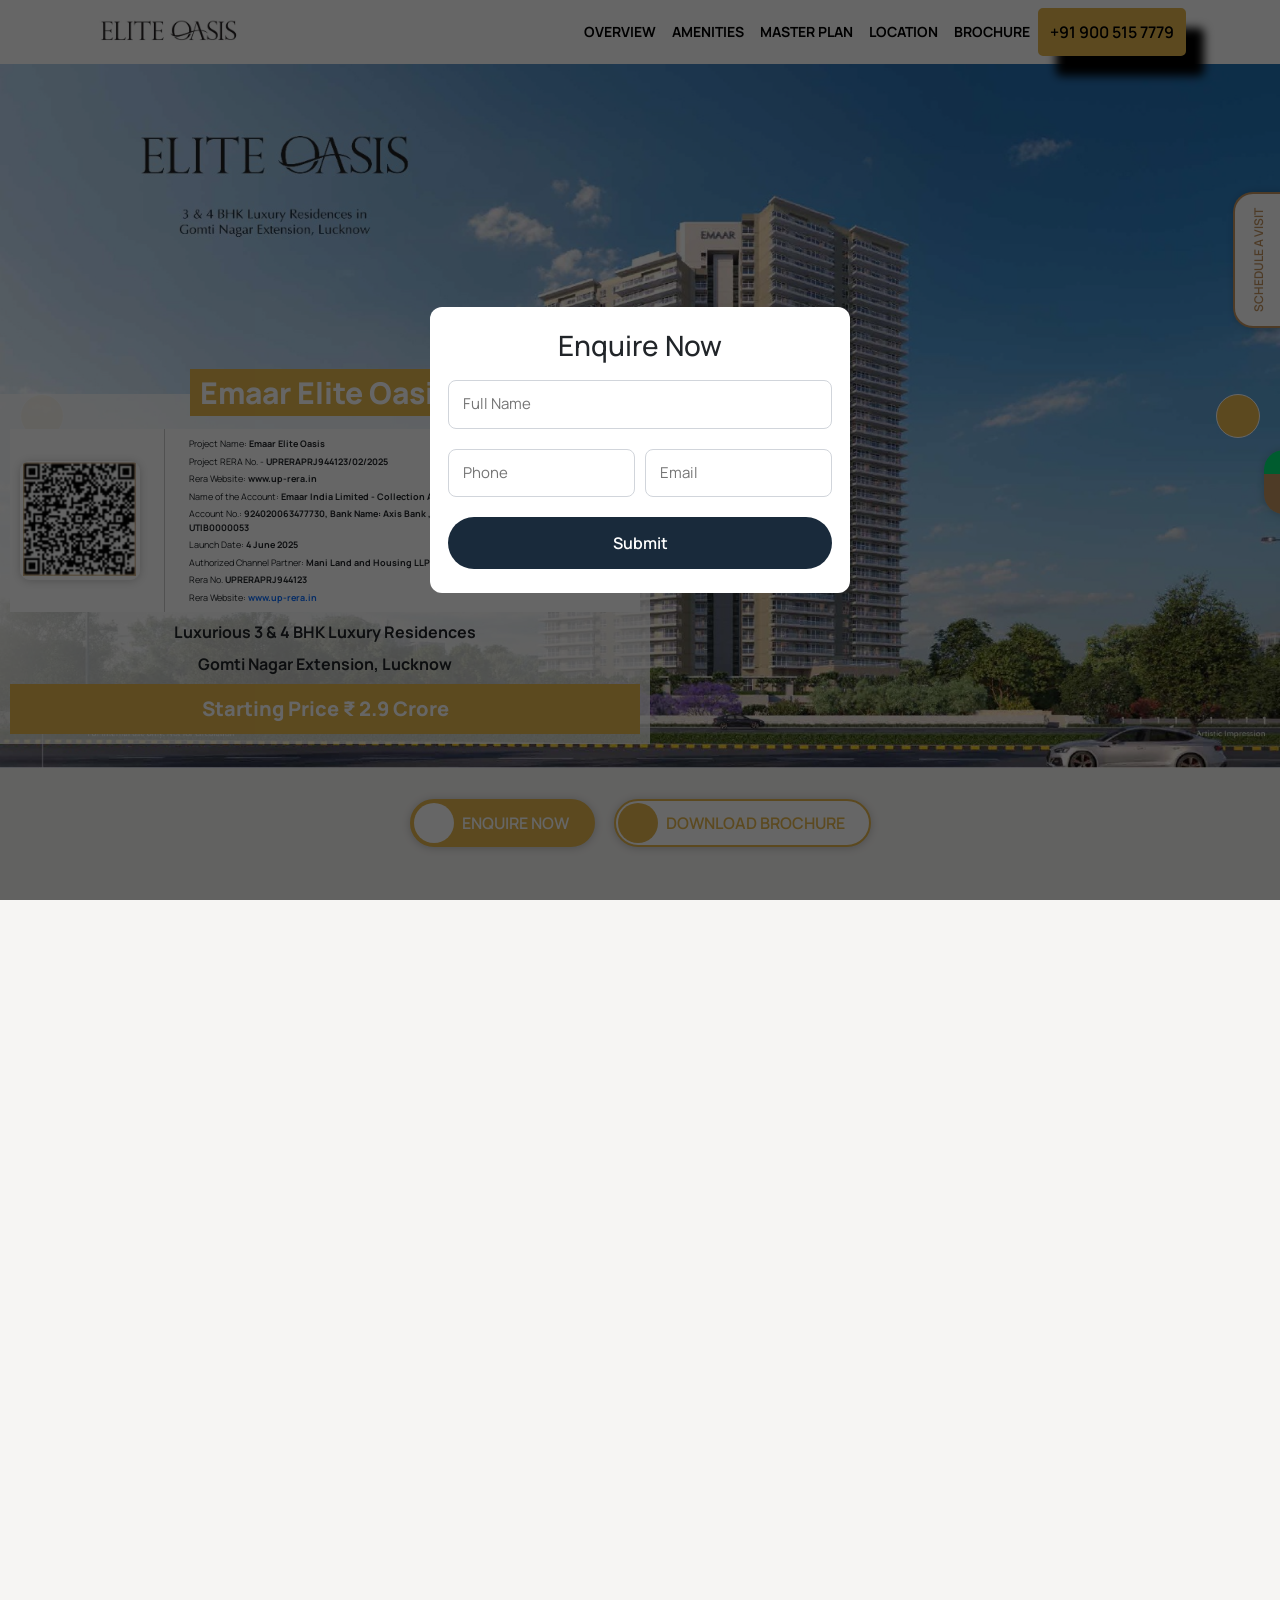
==== index.html @ 9f469c31 "tag 7" ====
<!DOCTYPE html>
<html lang="en">

<head>
    <meta charset="UTF-8">
    <meta name="viewport" content="width=device-width, initial-scale=1.0">
    <meta name="keywords"
        content="Luxury apartments in Lucknow, Sushant Golf City properties, Buy 3 BHK flats in Lucknow, New Launch Properties in Lucknow, Jash Elevate">
    <meta name="description"
        content="Emaar Elite Oasis offers luxury apartments in Lucknow's Sushant Golf City. Buy spacious 2.5 BHK and 3 BHK flats with premium amenities, green surroundings, and excellent connectivity to key city locations. Secure your dream home today.">
    <title>Emaar Elite Oasis By Emaar Elite Oasis </title>
    <link rel="preconnect" href="https://fonts.googleapis.com">
    <link rel="preconnect" href="https://fonts.gstatic.com" crossorigin>
    <link href="https://fonts.googleapis.com/css2?family=Manrope:wght@200..800&display=swap" rel="stylesheet">
    <link rel="stylesheet" href="assets/CSS/bootstrap.min.css">
    <link rel="stylesheet" href="https://cdn.jsdelivr.net/npm/swiper@11/swiper-bundle.min.css" />
    <link href="https://cdn.jsdelivr.net/npm/remixicon@4.3.0/fonts/remixicon.css" rel="stylesheet" />
    <script src='//forms.cdn.sell.do/t/64e8470c4443ae6d5f19f377.js'></script>
    <link rel="stylesheet" href="assets/CSS/style.css">
    <!-- Google tag (gtag.js) -->
    <script async src="https://www.googletagmanager.com/gtag/js?id=G-RKTCXSE7PN"></script>
    <script>
        window.dataLayer = window.dataLayer || [];
        function gtag() { dataLayer.push(arguments); }
        gtag('js', new Date());

        gtag('config', 'G-RKTCXSE7PN');
    </script>

    <script>
        // Attempt to force autoplay for muted videos
        document.addEventListener('DOMContentLoaded', function () {
            document.querySelectorAll('video.responsive-iframe').forEach(function (v) {
                try {
                    // Ensure video is muted to satisfy autoplay policies
                    v.muted = true;
                    v.setAttribute('autoplay', '');
                    // Attempt to play; browsers may still block autoplay in some cases
                    const p = v.play();
                    if (p && typeof p.then === 'function') {
                        p.catch(function (err) {
                            console.debug('Autoplay blocked for video:', err);
                        });
                    }
                } catch (err) {
                    console.debug('Video autoplay error', err);
                }
            });
        });
    </script>
    <!-- Meta Pixel Code -->
    <script>
        !function (f, b, e, v, n, t, s) {
            if (f.fbq) return; n = f.fbq = function () {
                n.callMethod ?
                    n.callMethod.apply(n, arguments) : n.queue.push(arguments)
            };
            if (!f._fbq) f._fbq = n; n.push = n; n.loaded = !0; n.version = '2.0';
            n.queue = []; t = b.createElement(e); t.async = !0;
            t.src = v; s = b.getElementsByTagName(e)[0];
            s.parentNode.insertBefore(t, s)
        }(window, document, 'script',
            'https://connect.facebook.net/en_US/fbevents.js');
        fbq('init', '545781784635686');
        fbq('track', 'PageView');
    </script>
    <!-- End Meta Pixel Code -->
</head>

<body id="myDiv">
    <noscript><img height="1" width="1" style="display:none"
            src="https://www.facebook.com/tr?id=545781784635686&ev=PageView&noscript=1" /></noscript>
    <!--  Start Header -->
    <header id="header">
        <div class="container">
            <nav class="navbar navbar-expand-lg">
                <div class="container-fluid">
                    <a href="/" class="logo">
                        <img src="assets/emaar-logo.png" alt="logo">
                    </a>
                    <button class="navbar-toggler mt-0" type="button" data-bs-toggle="collapse"
                        data-bs-target="#navbarTogglerDemo01" aria-controls="navbarTogglerDemo01" aria-expanded="false"
                        aria-label="Toggle navigation">
                        <i class="ri-menu-line"></i>
                    </button>
                    <div class="collapse navbar-collapse justify-content-between" id="navbarTogglerDemo01">
                        <a class="navbar-brand" href="/">
                            <img src="assets/emaar-logo.png" alt="logo">
                        </a>
                        <ul class="navbar-nav mb-2 mb-lg-0">
                            <li class="nav-item custom-nav-item ps-0 pe-0">
                                <a class="nav-link" href="#overview">Overview</a>
                            </li>
                            <li class="nav-item custom-nav-item ps-0 pe-0">
                                <a class="nav-link" href="#amenities">Amenities</a>
                            </li>
                            <li class="nav-item custom-nav-item ps-0 pe-0">
                                <a class="nav-link" href="#plan">Master Plan</a>
                            </li>
                            <li class="nav-item custom-nav-item ps-0 pe-0">
                                <a class="nav-link" href="#location">Location</a>

                            <li class="nav-item custom-nav-item ps-0 pe-0" onclick=downloadPDF()>
                                <i class="ri-download-2-fill slide-down"></i>
                                <a class="nav-link " href="javascript:void(0)">Brochure</a>
                            </li>
                            <script>
                                function downloadPDF() {
                                    const link = document.createElement('a');
                                    link.href = 'Emaar Elite Oasis Brochure.pdf';  // Replace with your PDF URL
                                    link.download = 'Emaar Elite Oasis Brochure.pdf';           // Optional: suggested filename
                                    document.body.appendChild(link);
                                    link.click();
                                    document.body.removeChild(link);
                                }
                            </script>
                            <li class="nav-item mx-auto">
                                <a href="tel:9005157779" class="download-brochure-link">+91 900 515 7779</a>
                            </li>
                        </ul>
                    </div>
                </div>
            </nav>
        </div>
    </header>
    <!-- End Header -->
    <!-- Start banner Slider -->
    <section id="banner-slider">
        <div class="position-relative">
            <div class="swiper banner-slider">
                <div class="swiper-wrapper">
                    <!-- <div class="swiper-slide">
                        <div class="slider-loader">
                            <img src="assets/Images/1.png" class="d-block w-100 center" alt="Banner">
                        </div>
                    </div> -->
                    <div class="swiper-slide">
                        <div class="slider-loader">
                            <img src="assets/Images/emaar/b1.jpeg" class="d-block w-100" alt="Banner">
                        </div>
                    </div>
                    <div class="swiper-slide">
                        <div class="slider-loader">
                            <img src="assets/Images/emaar/b2.jpeg" class="d-block w-100" alt="Banner">
                        </div>
                    </div>
                    <!-- <div class="swiper-slide">
                        <div class="slider-loader">
                            <img src="assets/Images/4.jpg" class="d-block w-100" alt="Banner">
                        </div>
                    </div> -->
                </div>
                <div class="swiper-button-next"><i class="ri-arrow-right-line"></i></div>
                <div class="swiper-button-prev"><i class="ri-arrow-left-line"></i></div>
                <div class="swiper-pagination"></div>
            </div>
            <div class="rera-project-popup">
                <div class="rera-project-title">Emaar Elite Oasis</div>
                <div class="project-approved-box d-flex justify-content-center align-items-center">
                    <div class="image-box img-box">
                        <img src="assets/Images/emaar/qr.png" alt="Bank-logo">
                    </div>
                    <div class="text-box ps-4 ms-4 border-left txt" style="font-size: xx-small;">
                        <p class="mb-1 mt-2">Project Name: <b>Emaar Elite Oasis</b></p>
                        <p class="mb-1">Project RERA No. - <b>UPRERAPRJ944123/02/2025</b></p>
                        <p class="mb-1">Rera Website: <b>www.up-rera.in</b></p>
                        <p class="mb-1">Name of the Account: <b>Emaar India Limited - Collection A/c for Elite Oasis</b>
                        </p>
                        <p class="mb-1">Account No.: <b> 924020063477730, Bank Name: Axis Bank , Branch Name:
                                Lucknow Branch | IFSC Code: UTIB0000053</b></p>

                        <p class="mb-1">Launch Date: <b>4 June 2025</b></p>

                        <p class="mb-1">Authorized Channel Partner: <b>Mani Land and Housing LLP</b></p>
                        <p class="mb-1">Rera No. <b>UPRERAPRJ944123</b></p>
                        <p class="mb-2">Rera Website: <b><a href="www.up-rera.in">www.up-rera.in</a></b></p>
                    </div>
                </div>
                <!-- <h4 class="text-center jashn">Emaar Elite Oasis</h4> -->
                <p class="text-center mt-2 mb-2 mobile-m-top" style="font-size:medium;"><b>Luxurious 3 & 4 BHK Luxury
                        Residences</b></p>
                <p class="text-center mt-2 mb-2"><b><i class="ri-map-pin-2-fill"></i> Gomti Nagar Extension, Lucknow</b>
                </p>
                <div class="text-center rera-button">Starting Price ₹ 2.9 Crore</div>
                <!-- <div class="rera-form-show">
                    <script src='//forms.cdn.sell.do/t/forms/64e8470c4443ae6d5f19f377/66ebcdbd58f1e7d0979cc4d4.js'
                        data-form-id='66ebcdbd58f1e7d0979cc4d4'></script>
                </div> -->
            </div>
        </div>
        <div class="mt-3 row justify-content-center align-items-center">
            <div class="col-12 text-center">
                <a href="tel:9005157779" class="inquiry-btn contact-option">
                    <span class="tel-icons">
                        <i class="ri-arrow-right-line"></i>
                    </span> Enquire Now
                </a>
                <button onclick="downloadPDF()" class="inquiry-btn download-option">
                    <span class="tel-icons">
                        <i class="ri-download-2-fill"></i>
                    </span> Download Brochure
                </button>
                <script>
                    function downloadPDF() {
                        const link = document.createElement('a');
                        link.href = 'Emaar Elite Oasis Brochure.pdf';  // Replace with your PDF URL
                        link.download = 'Emaar Elite Oasis Brochure.pdf';           // Optional: suggested filename
                        document.body.appendChild(link);
                        link.click();
                        document.body.removeChild(link);
                    }
                </script>


                <!-- <button  class="inquiry-btn download-option">
                    <span class="tel-icons">
                        <i class="ri-download-2-fill"></i>
                    </span> Download Brochure
                </button> -->
            </div>
        </div>
    </section>
    <!-- End Banner Slider -->
    <!-- Start Content-->
    <section>
        <div class="container">
            <h4 class="section-heading">Welcome to Emaar Elite Oasis</br>Luxury Living at Gomti Nagar Extension, Lucknow
            </h4>
            <div class="sub-heading">Welcome To Emaar Elite Oasis Lucknow in Gomti Nagar Spread across 15.58 acres, it
                features 3 & 4 BHK apartments that are both modern and spacious. On 3acres of land, the project gives
                you and your family a calm and green environment.
                Stylishly furnished interior and big balconies allows you a panoramic view of the Gomti River. Here, one
                can experience fresh air and natural beauty every day.
                It’s also a great location for families. It is near to Police Head Office, so you are safe and secure.
                Additionally, the well-known Ekana International Stadium is also in close proximity, tempting sports
                fans who would love to see matches and events.
                There is no evidence to confirm that Emaar Elite Oasis Lucknow. Amenities in the project include modern
                such as a swimming pool, gym, kids' play area, and landscaped gardens among others. It is near all
                schools, hospitals, shopping centers, restaurants, etc., allowing for a smooth and comfortable
                lifestyle.
                Emaar Elite Oasis Lucknow is a perfect property for anyone who is searching for a dream home in Lucknow.
                Enjoy the best of both worlds with nature and city in a luxury living.</div>
        </div>
    </section>
    <!-- End Content -->
    <!-- Start Project approved -->
    <section id="project-approved">
        <div class="container">
            <div class="project-approved-heading">
                <h4 class="section-heading text-center">
                    Project approved by all major banks
                </h4>
                <div class="sub-heading">We prioritize your convenience with our in-house Banking & Financial Assistance
                    team, ensuring you get personalised support in planning your loan amount, term, and choosing the
                    best financial institution for your needs.</div>
            </div>
            <div class="swiper project-approved">
                <div class="swiper-wrapper">
                    <div class="swiper-slide">
                        <div class="image-box">
                            <img src="assets/Images/Bank/sbi.svg" alt="Bank-logo">
                        </div>
                    </div>
                    <div class="swiper-slide">
                        <div class="image-box">
                            <img src="assets/Images/Bank/pnb.svg" alt="Bank-logo">
                        </div>
                    </div>
                    <div class="swiper-slide">
                        <div class="image-box">
                            <img src="assets/Images/Bank/icici.svg" alt="Bank-logo">
                        </div>
                    </div>
                    <div class="swiper-slide">
                        <div class="image-box">
                            <img src="assets/Images/Bank/canra-bank.png" alt="Bank-logo">
                        </div>
                    </div>
                    <div class="swiper-slide">
                        <div class="image-box">
                            <img src="assets/Images/Bank/idbi.svg" alt="Bank-logo">
                        </div>
                    </div>
                    <div class="swiper-slide">
                        <div class="image-box">
                            <img src="assets/Images/Bank/hdfc.jpg" alt="Bank-logo">
                        </div>
                    </div>
                    <div class="swiper-slide">
                        <div class="image-box">
                            <img src="assets/Images/Bank/indian-bank.svg" alt="Bank-logo">
                        </div>
                    </div>
                    <div class="swiper-slide">
                        <div class="image-box">
                            <img src="assets/Images/Bank/cbi.svg" alt="Bank-logo">
                        </div>
                    </div>
                    <div class="swiper-slide">
                        <div class="image-box">
                            <img src="assets/Images/Bank/bob.svg" alt="Bank-logo">
                        </div>
                    </div>
                    <div class="swiper-slide">
                        <div class="image-box">
                            <img src="assets/Images/Bank/bom.svg" alt="Bank-logo">
                        </div>
                    </div>
                    <div class="swiper-slide">
                        <div class="image-box">
                            <img src="assets/Images/Bank/uco.svg" alt="Bank-logo">
                        </div>
                    </div>
                </div>
                <div class="swiper-button-next"><i class="ri-arrow-right-line"></i></div>
                <div class="swiper-button-prev"><i class="ri-arrow-left-line"></i></div>
            </div>
        </div>
    </section>
    <!-- End Project approved  -->
    <!-- Start Get in Touch -->
    <section id="contact">
        <div class="container">
            <div class="conact-heading">
                <h4 class="section-heading">Get In Touch</h4>
                <div class="sub-heading">
                    Do you have any queries or would you like more information? Please feel free to connect with our
                    team of experts. Our dedicated site representative will promptly reach out to assist you.
                </div>
            </div>
            <div class="contact-body">
                <!-- ==== Emaar Elite Oasis ENQUIRY FORM ==== -->
                <form id="telecrmForm" style="
      max-width:90%; margin:10px auto; padding:20px;
      background:#fff; border-radius:12px; 
      font-family:'Segoe UI',Arial,sans-serif; text-align:center;
    ">
                    <!-- <h2 style="margin:0 0 20px; font-weight:600; color:#1a1a1a;">Emaar Elite Oasis</h2> -->

                    <!-- Full Name -->
                    <input type="text" id="fullName" name="fullName" placeholder="Full Name" required style="width:100%; padding:12px 14px; margin:10px 0;
                border:1px solid #d1d5db; border-radius:8px; font-size:15px;">

                    <div style="display:flex; gap:10px; margin:10px 0;">
                        <!-- Phone (with flag) -->
                        <div style="flex:1; position:relative;">

                            <input type="tel" id="phone" name="phone" placeholder="Phone" required style="width:100%; padding:12px 14px;
                    border:1px solid #d1d5db; border-radius:8px; font-size:15px;">
                        </div>

                        <!-- Email -->
                        <div style="flex:1; position:relative;">
                            <input type="email" id="email" name="email" placeholder="Email" required style="width: 100%; padding:12px 14px;
                  border:1px solid #d1d5db; border-radius:8px; font-size:15px;">
                        </div>
                    </div>

                    <!-- Unit Specification -->
                    <div style="margin:15px 0; text-align:left; font-size:14px; color:#4b5563;">
                        <strong>Unit Specification</strong><br>
                        <!-- <label style="margin-right:20px; cursor:pointer;">
                            <input type="radio" name="bhk" value="2.5 BHK" style="margin-right:6px;"> 2.5 BHK
                        </label> -->
                        <label style="margin-right:20px; cursor:pointer;">
                            <input type="radio" name="bhk" value="3 BHK" checked style="margin-right:6px;"> 3 BHK
                        </label>
                        <label style="cursor:pointer;">
                            <input type="radio" name="bhk" value="3.5 BHK" style="margin-right:6px;"> 4 BHK
                        </label>
                    </div>

                    <!-- Submit Button -->
                    <button type="submit" id="submitBtn" style="
            width:100%; padding:14px; margin-top:10px;
            background:#e6b84e; color:white; border:none; border-radius:50px;
            font-weight:600; font-size:16px; cursor:pointer;
          ">Submit</button>
                </form>

                <script>
                    // ==== CONFIG: ONLY CHANGE THESE TWO LINES ====
                    const ENTERPRISE_ID = '67a7003330262522224668d2';
                    const API_TOKEN = '03ca4169-eee1-4d26-8f33-aa496f0078001763095481413:510dcbfb-bead-4c2f-a7f2-c85f461be485';
                    // // ==============================================

                    const ENDPOINT = `https://next.telecrm.in/autoupdate/v2/enterprise/${ENTERPRISE_ID}/lead`;

                    document.getElementById('telecrmForm').addEventListener('submit', async (e) => {
                        e.preventDefault(); // Stop normal form submit

                        // Collect values
                        const name = document.getElementById('fullName').value.trim();
                        const email = document.getElementById('email').value.trim();
                        const phoneInput = document.getElementById('phone').value.trim();
                        const bhk = Array.from(document.querySelectorAll('input[name="bhk"]:checked'))
                            .map(cb => cb.value).join(', ') || 'Not selected';

                        // Build clean phone with +91
                        const phone = '+91' + phoneInput.replace(/\D/g, '');

                        // Build TeleCRM payload
                        const payload = {
                            fields: {
                                name: name,
                                phone: phone,
                                email: email,
                                rating: 0,
                                status: 'Fresh',
                                property1: bhk,
                                lead_source_1: 'Emaar Elite Oasis',
                            },
                            actions: []
                        };

                        console.log('Sending to TeleCRM:', payload);

                        try {
                            const res = await fetch(ENDPOINT, {
                                method: 'POST',
                                headers: {
                                    'Content-Type': 'application/json',
                                    'Authorization': `Bearer ${API_TOKEN}`
                                },
                                body: JSON.stringify(payload)
                            });

                            const responseText = await res.text();
                            console.log('Response:', res.status, responseText);

                            if (res.ok) {
                                // 1. Download PDF
                                const link = document.createElement('a');
                                link.href = "Emaar Elite Oasis Brochure.pdf";
                                link.download = 'Emaar_Elite_Oasis_Brochure.pdf'; // Optional: custom filename
                                document.body.appendChild(link);
                                link.click();
                                document.body.removeChild(link);

                                // 2. Close popup using your existing function
                                setTimeout(() => {
                                    if (typeof closePop === 'function') {
                                        closePop();
                                    }
                                }, 300); // Small delay to ensure download starts
                                // Redirect to thank you page
                                window.location.href = 'thank-you.html';
                                e.target.reset(); // Clears all inputs (works because it's a <form>)
                            } else {
                                console.error('Error Response:', res.status, responseText);
                                // alert(`Error ${res.status}: ${responseText || 'Failed to send.'}`);
                            }
                        } catch (err) {
                            console.error('Network/API Error:', err);
                            alert('Connection failed. Check internet or console (F12).');
                        }
                    });
                </script>


                <!-- <script src='//forms.cdn.sell.do/t/forms/64e8470c4443ae6d5f19f377/66ebcdbd58f1e7d0979cc4d4.js'
                    data-form-id='66ebcdbd58f1e7d0979cc4d4'></script> -->
            </div>
        </div>
    </section>
    <!-- Ebd Get in Touch -->
    <!-- Start Content -->
<section style="padding: 60px 0; background: #f8f9fa;">
    <div class="container">
        <h4 class="section-heading text-center text-uppercase fw-bold mb-5" >
            Why Choose Emaar Elite Oasis?
        </h4>

        <!-- Flex row container -->
        <div style="display: flex; flex-wrap: wrap; align-items: center; gap: 0; margin: 0 -15px;">
            
            <!-- Video Column (Left) -->
      <div style="flex: 1 1 50%; padding: 0 15px; min-width: 300px; box-sizing: border-box;">
    <div style="position: relative; width: 100%; height: 0; padding-bottom: 56.25%; background: #d1d5db; overflow: hidden;">
        <video 
            autoplay 

            playsinline 
            loop 
            style="
                position: absolute;
                top: 50%;
                left: 50%;
                width: auto;
                height: 100%;
                object-fit: cover;
                object-position: center;
                transform: translate(-50%, -50%);
            ">
            <source src="assets/Images/emaar/IMG_1204.MOV" type="video/mp4">
            Your browser does not support the video tag.
        </video>
    </div>
</div>

            <!-- Text Column (Right) -->
            <div style="flex: 1 1 50%; padding: 0 15px; min-width: 300px; box-sizing: border-box; display: flex; align-items: center;">
                <div class="sub-heading">
                    Choose Emaar Elite Oasis for a luxurious, tranquil, and connected lifestyle in a prime
                    Lucknow location, thanks to its modern amenities, high-quality construction, and strategic
                    positioning. The project offers spacious 3 and 4 BHK residences with resort-like amenities
                    and a strong focus on comfort and an enriched living experience.
                </div>
            </div>

        </div>
    </div>
</section>

    <!-- End Content -->
    <!-- Start Overview -->
    <section id="overview">
        <div class="container">
            <div class="overview--top-heading">
                <h4 class="section-heading">Overview</h4>
                <div class="sub-heading">Introducing Emaar Elite Oasis: where serene beauty meets modern amenities &
                    tranquility. Get your gateway to a GRAND “way of life” with high-rise living in one of the most
                    luxurious residential projects in Lucknow brought to you by Emaar Elite Oasis, a trusted name in the
                    real
                    estate industry.</div>
            </div>
            <div class="overview-body">
                <div class="overview-video video-wrapper">
                    <video class="responsive-iframe" playsinline id="video1" muted loop
                        poster="assets/Images/emaar/emaar.jpeg">
                        <source src="assets/Images/emaar/video.MP4" type="video/mp4">
                    </video>
                    <button class="play_pause_button" data-video="video1"><i class="ri-play-circle-fill"></i></button>
                    <button class="audio-mute" data-video="video1"><i class="ri-volume-mute-fill"></i></button>
                </div>
            </div>
            <!-- <section>
                <div class="overview-grid">
                    <div class="overview-heading">2+S; 3+3T+S; 3+4T+Store/Servant; 3B(Large)+4T+Puja/Store in Lucknow
                        for Sale</div>
                    <div class="d-flex align-items-start justify-content-between overview-flex">
                        <div class="overview-sleder">
                            <div class="swiper overview-slider">
                                <div class="swiper-wrapper">
                                    <div class="swiper-slide"><img width="100%"
                                            src="assets/Images/interior/Master Bedroom_1.jpg" alt="Master Bedroom">
                                    </div>
                                    <div class="swiper-slide"><img width="100%" src="assets/Images/interior/Creche.jpg"
                                            alt="Creche"></div>
                                    <div class="swiper-slide"><img width="100%"
                                            src="assets/Images/interior/ENTERTAINMENT AREA.jpg"
                                            alt="ENTERTAINMENT AREA"></div>
                                    <div class="swiper-slide"><img width="100%" src="assets/Images/interior/Gym.jpg"
                                            alt="Gym"></div>
                                </div>
                                <div class="swiper-pagination"></div>
                            </div>
                        </div>
                        <div class="overview-content">
<p>
    The lavish apartments are a testament to spectacular craftsmanship, fulfilling your dream of splendid living. If you're searching for elegant 2+S; 3+3T+S; 3+4T+Store/Servant; 3B(Large)+4T+Puja/Store in Lucknow for sale, you've landed at the right place. Choose from elegant 2+S; 3+3T+S; 3+4T+Store/Servant; 3B(Large)+4T+Puja/Store configurations.
    <span>Immerse yourself in the apex of contemporary living with our distinctive residences in Lucknow.</span>
</p>
                           
                        </div>
                    </div>
                </div>
                <div class="overview-grid mt-5">
                    <div class="overview-heading">Experience Grand Living</div>
                    <div class="d-flex align-items-start justify-content-between overview-flex">
                        <div class="overview-content">
                            <p>
                                Nestled within a sprawling 10-acre landscape, Emaar Elite Oasis will feature 12 towers
                                carefully orchestrated in a harmonious blend of 5 blocks. The development will
                                unfold in a phased manner, with 1st Phase unveiling a single block and 3 towers.
                                <span>
                                    Architectural excellence meticulously crafted by renowned architects and
                                    engineers, featuring spacious balconies and an in-built store in each flat.
                                </span>
                            </p>
                    
                        </div>
                        <div class="overview-sleder">
                            <div class="swiper overview-slider">
                                <div class="swiper-wrapper">
                                    <div class="swiper-slide"><img width="100%"
                                            src="assets/Images/interior/Living & Dining.jpg" alt="Living & Dining">
                                    </div>
                                    <div class="swiper-slide"><img width="100%"
                                            src="assets/Images/interior/Master Bedroom_1.jpg" alt="Master Bedroom">
                                    </div>
                                    <div class="swiper-slide"><img width="100%" src="assets/Images/interior/Kitchen.jpg"
                                            alt="Kitchen">
                                    </div>
                                    <div class="swiper-slide"><img width="100%" src="assets/Images/interior/Gym.jpg"
                                            alt=" Gym">
                                    </div>
                                </div>
                                <div class="swiper-pagination"></div>
                            </div>
                        </div>
                    </div>
                </div>
            </section> -->
        </div>
        </div>
    </section>
    <!-- End Overview -->
    <!-- Start Amenities -->
    <section id="amenities">
        <div class="container">
            <div class="amenities-heading">
                <h4 class="section-heading">Amenity Bonanza</h4>
                <div class="sub-headint text-center">With over 56+ opulent conveniences, every day is a celebration of
                    luxury living as we elevate your daily delights with unmatched amenities at Emaar Elite Oasis.</div>
                <div class="sub-headint text-center">
                    Indulge in a serene yet active lifestyle with all modern comforts just steps away from your home.
                </div>
            </div>
            <div class="amenities-body">
                <div class="swiper amenities-slider">
                    <div class="swiper-wrapper">

                        <div class="swiper-slide">
                            <div class="amenities-overlap">
                                <div>
                                    <img width="100%" src="assets/Images/emaar/balcony.jpeg" alt="Basket Ball">
                                </div>
                                <div class="amenities-overlap-text">Balcony</div>
                            </div>
                        </div>
                        <div class="swiper-slide">
                            <div class="amenities-overlap">
                                <div>
                                    <img width="100%" src="assets/Images/emaar/bed.jpeg" alt="Kids Play">
                                </div>
                                <div class="amenities-overlap-text">Master Bedroom</div>
                            </div>
                        </div>
                        <div class="swiper-slide">
                            <div class="amenities-overlap">
                                <div>
                                    <img width="100%" src="assets/Images/emaar/bed2.jpeg" alt="Forest Trail">
                                </div>
                                <div class="amenities-overlap-text">Bedroom</div>
                            </div>
                        </div>
                        <div class="swiper-slide">
                            <div class="amenities-overlap">
                                <div>
                                    <img width="100%" src="assets/Images/emaar/kitchen.jpeg" alt="Pool">
                                </div>
                                <div class="amenities-overlap-text">Kitchen</div>
                            </div>
                        </div>
                        <div class="swiper-slide">
                            <div class="amenities-overlap">
                                <div>
                                    <img width="100%" src="assets/Images/emaar/living.jpeg" alt="Cafe">
                                </div>
                                <div class="amenities-overlap-text">Living Room</div>
                            </div>
                        </div>

                    </div>
                    <div class="swiper-button-next"><i class="ri-arrow-right-line"></i></div>
                    <div class="swiper-button-prev"><i class="ri-arrow-left-line"></i></div>
                </div>
            </div>
        </div>
    </section>
    <!-- End Amenities -->
    <!-- Start Floor Plan -->
    <section id="plan">
        <div class="container">
            <div class="plan-heading">
                <h4 class="section-heading">Floor Plan</h4>
            </div>
            <div class="plan-body">
                <section id="wrapper">
                    <div class="content">
                        <!-- Tab links -->
                        <div class="tabs" style="justify-content: center;">
                            <button class="planTablinks tablinks active" data-country="master-plan">
                                <p data-title="Master Plan">Master Plan</p>
                            </button>
                            <!-- <button class="planTablinks tablinks" data-country="Cluster-Plan">
                                <p data-title="Cluster Plan">Cluster Plan</p>
                            </button> -->
                            <button class="planTablinks tablinks" data-country="Unit-Plan">
                                <p data-title="Unit Plan">Unit Plan</p>
                            </button>
                            <!-- <button class="planTablinks tablinks" data-country="Club-Plan">
                                <p data-title="Club Plan">Club Plan</p>
                            </button> -->
                        </div>

                        <!-- Tab content -->
                        <div class="wrapper_tabcontent">
                            <div id="master-plan" class="planTabcontent tabcontent active">
                                <div class="swiper floor-plan">
                                    <div class="swiper-wrapper">
                                        <div class="swiper-slide">
                                            <img src="assets/Images/emaar/mplan.jpeg" alt="Masterplan">
                                        </div>


                                    </div>
                                </div>
                            </div>

                            <div id="Cluster-Plan" class="planTabcontent tabcontent">
                                <div class="swiper floor-plan">
                                    <div class="swiper-wrapper">
                                        <div class="swiper-slide">
                                            <img src="assets/Images/floor-plan/cluster-plan.png" alt="Cluster Plan">
                                        </div>
                                        <div class="swiper-slide">
                                            <img src="assets/Images/floor-plan/unit-plan/5.png" alt="Cluster Plan">
                                        </div>
                                        <div class="swiper-slide">
                                            <img src="assets/Images/floor-plan/unit-plan/10.png" alt="Cluster Plan">
                                        </div>
                                        <!-- <div class="swiper-slide">
                                            <img src="assets/Images/floor-plan/unit-plan/1.png" alt="Cluster Plan">
                                        </div> -->
                                        <!-- <div class="swiper-slide">
                                            <img src="assets/Images/floor-plan/unit-plan/2.png" alt="Cluster Plan">
                                        </div> -->
                                    </div>
                                </div>
                                <!-- <img src="assets/Images/floor-plan/cluster-plan.png" width="100%" alt="Cluster Plan"> -->
                            </div>

                            <div id="Unit-Plan" class="planTabcontent tabcontent">
                                <div class="swiper floor-plan">
                                    <div class="swiper-wrapper">
                                        <div class="swiper-slide">
                                            <img src="assets/Images/emaar/u1.jpeg" alt="Unit plan">
                                        </div>
                                        <div class="swiper-slide">
                                            <img src="assets/Images/emaar/u2.jpeg" alt="Unit plan">
                                        </div>
                                        <div class="swiper-slide">
                                            <img src="assets/Images/emaar/u3.jpeg" alt="Unit plan">
                                        </div>
                                        <div class="swiper-slide">
                                            <img src="assets/Images/emaar/u4.jpeg" alt="Unit plan">
                                        </div>


                                        <!-- <div class="swiper-slide">
                                            <img src="assets/Images/floor-plan/unit-plan/7.png" alt="Unit plan">
                                        </div> -->
                                        <div class="swiper-slide">
                                            <img src="assets/Images/emaar/u5.jpeg" alt="Unit plan">
                                        </div>
                                        <!-- <div class="swiper-slide">
                                            <img src="assets/Images/floor-plan/unit-plan/9.png" alt="Unit plan">
                                        </div> -->
                                    </div>
                                </div>
                            </div>

                            <div id="Club-Plan" class="planTabcontent tabcontent">
                                <div class="swiper floor-plan">
                                    <div class="swiper-wrapper">
                                        <div class="swiper-slide">
                                            <img src="assets/clubplan_one.jpg" alt="Club plan">
                                        </div>
                                        <div class="swiper-slide">
                                            <img src="assets/clubplan_two.jpg" alt="Club plan">
                                        </div>
                                    </div>
                                </div>
                            </div>
                        </div>
                    </div>
                </section>
            </div>
        </div>
    </section>
    <!-- End Floor Plan -->
    <!-- Start Price -->
    <section id="price">
        <div class="container">
            <div class="price-heading">
                <h4 class="section-heading">Price List</h4>
            </div>
            <div class="price-body">
                <div class="row">
                    <div class="col-12 col-md-6">
                        <div class="row justify-content-center">
                            <div class="col-12">
                                <div class="price-tile">
                                    <div class="price-title">Price</div>
                                    <div class="price-content d-flex flex-column">
                                        <!-- Main Pricing Table -->
                                        <div class="table-responsive mb-3">
                                            <!-- <table class="table table-bordered table-sm" style="font-size:0.9rem;">
                                                <thead class="thead-light" style="background-color:#f4e4bc;">
                                                    <tr>
                                                        <th>Sr. No.</th>
                                                        <th>FLOOR</th>
                                                        <th>ACCOMMODATION</th>
                                                        <th>TOTAL SALE PRICE (₹ in Lacs)</th>
                                                    </tr>
                                                </thead>
                                                <tbody>
                                                    <tr>
                                                        <td>1.</td>
                                                        <td>Ground to Fifteenth</td>
                                                        <td>3 BHK + Store + 3 Toilets</td>
                                                        <td>Starts From: 126.50</td>
                                                    </tr>
                                                    <tr>
                                                        <td>2.</td>
                                                        <td>Ground to Fifteenth</td>
                                                        <td>3 BHK Large + Store/Pooja + 4 Toilets</td>
                                                        <td>Starts From: 154.0</td>
                                                    </tr>
                                                </tbody>
                                            </table> -->
                                            <!-- <small class="text-muted">Note: GST will be charged extra as
                                                applicable.</small> -->
                                        </div>
                                        <div class="table-responsive mt-2">
                                            <table class="table table-bordered table-sm" style="font-size:0.9rem;">
                                                <thead class="thead-light" style="background-color:#f4e4bc;">
                                                    <tr>
                                                        <th>Emaar Elite Oasis</th>
                                                        <!-- <th>Area</th> -->
                                                        <!-- <th>Configuration</th> -->
                                                        <!-- <th>Rate</th> -->
                                                        <th>TOTAL PRICE</th>
                                                    </tr>
                                                </thead>
                                                <tbody>
                                                    <!-- Phase 1 -->
                                                    <tr>
                                                        <td rowspan="6">3 BHK Luxury Residences</td>
                                                        <!-- <td rowspan="2">Tower 5</td> -->
                                                        <!-- <td>1450</td> -->
                                                        <!-- <td>2+S</td> -->
                                                        <!-- <td>7200</td> -->
                                                        <td>₹28,779,217</td>
                                                    </tr>
                                                    <tr>
                                                        <!-- <td>1650</td> -->
                                                        <!-- <td>3+3T+S</td> -->
                                                        <!-- <td>7200</td> -->
                                                        <!-- <td>11880000</td> -->
                                                    </tr>
                                                    <tr>
                                                        <!-- <td rowspan="2">Tower 6</td> -->
                                                        <!-- <td>1950</td> -->
                                                        <!-- <td>3+4T+Store/Servant</td> -->
                                                        <!-- <td>7200</td> -->
                                                        <!-- <td>14040000</td> -->
                                                    </tr>
                                                    <tr>
                                                        <!-- <td>2250</td> -->
                                                        <!-- <td>3+4T+S+S</td> -->
                                                        <!-- <td>7200</td> -->
                                                        <!-- <td>16200000</td> -->
                                                    </tr>
                                                    <tr>
                                                        <!-- <td rowspan="2">Tower 7</td> -->
                                                        <!-- <td>1950</td> -->
                                                        <!-- <td>3+4T+Store/Servant</td> -->
                                                        <!-- <td>72000</td> -->
                                                        <!-- <td>14040000</td> -->
                                                    </tr>
                                                    <tr>
                                                        <!-- <td>2250</td> -->
                                                        <!-- <td>3+4T+S+S</td> -->
                                                        <!-- <td>7200</td> -->
                                                        <!-- <td>16200000</td> -->
                                                    </tr>
                                                    <!-- Phase 2 -->
                                                    <tr>
                                                        <td rowspan="4">4 BHK Luxury Residences</td>
                                                        <!-- <td rowspan="2">Tower 3</td> -->
                                                        <!-- <td>2002</td> -->
                                                        <!-- <td>3B(Large)+4T+Puja/Store</td> -->
                                                        <!-- <td>8050</td> -->
                                                        <td>₹38,940,075</td>
                                                    </tr>
                                                    <tr>
                                                        <!-- <td>2292</td> -->
                                                        <!-- <td>3B(Large)+4T+Puja+Stpre</td> -->
                                                        <!-- <td>8050</td> -->
                                                        <!-- <td>18450600</td> -->
                                                    </tr>
                                                    <tr>
                                                        <!-- <td rowspan="2">Tower 4</td> -->
                                                        <!-- <td>2002</td> -->
                                                        <!-- <td>3B(Large)+4T+Puja/Store</td> -->
                                                        <!-- <td>8050</td> -->
                                                        <!-- <td>16116100</td> -->
                                                    </tr>


                                                </tbody>
                                            </table>
                                        </div>
                                        <small class="text-muted mb-2">Note: GST is included in the above price.</small>


                                        <!-- <div class="table-responsive">
                                            <table class="table table-bordered table-sm" style="font-size:0.9rem;">
                                                <thead class="thead-light" style="background-color:#f4e4bc;">
                                                    <tr>
                                                        <th>Sr. No.</th>
                                                        <th>DESCRIPTION</th>
                                                        <th>AMOUNT (₹)</th>
                                                    </tr>
                                                </thead>
                                                <tbody>

                                                    <tr>
                                                        <td>1.</td>
                                                        <td>3 BHK + Store + 3 Toilets</td>
                                                        <td>₹82,500</td>
                                                    </tr>
                                                    <tr>
                                                        <td>2.</td>
                                                        <td>3 BHK Large + Store/Pooja + 4 Toilets</td>
                                                        <td>₹99,000</td>
                                                    </tr>
                                                </tbody>
                                            </table>
                                        </div>
                                        <small class="text-muted mb-2">Note: GST will be charged extra as
                                            applicable.</small> -->
                                    </div>
                                </div>
                                <!-- <div class="price-tile">
                                    <div class="price-title">Price</div>
                                    <div class="price-content d-flex flex-column">
                                        <div class="price-tag">
                                            <span>3BHK +Store +3Toilets</span>
                                            <span>Starts From: 126.50 lakhs</span>
                                        </div>
                                        <div class="price-tag">
                                            <span>3BHK Large +Store/Pooja +4Toilets</span>
                                            <span>Starts From: 154.0 lakhs</span>
                                        </div>
                                        <div class="price-tag">
                                            <span>3BHK Large + 4T + Store/Puja</span>
                                            <span>₹ 1.30 Cr onwards</span>
                                        </div>
                                        <div class="price-tag">
                                            <span>3BHK Large + 4T + Store/Puja + SQ</span>
                                            <span>₹ 1.50 Cr onwards</span>
                                        </div>
                                    </div>
                                </div> -->
                                <!-- <div class="mt-3 row justify-content-center align-items-center">
                                    <div class="col-12 text-center">
                                        <a href="tel:9005157779" class="inquiry-btn contact-option">
                                            <span class="tel-icons">
                                                <i class="ri-arrow-right-line"></i>
                                            </span> Enquire Now
                                        </a>
                                        <button onclick="openPop()" class="inquiry-btn download-option">
                                            <span class="tel-icons">
                                                <i class="ri-download-2-fill"></i>
                                            </span> Download Brochure
                                        </button>
                                    </div>
                                </div> -->
                            </div>
                        </div>
                    </div>
                    <div class="col-12 col-md-6">
                        <div class="emi-calculator">
                            <h2>EMI Calculator</h2>
                            <div class="calculator-inputs">
                                <div class="input-group">
                                    <label for="loan-amount">Loan Amount (₹):</label>
                                    <input type="range" id="loan-amount" min="100000" max="20000000" step="100000"
                                        value="1000000">
                                    <span id="loan-amount-value">₹1,000,000</span>
                                </div>
                                <div class="input-group">
                                    <label for="advance-amount">Advance Amount (₹):</label>
                                    <input type="range" id="advance-amount" min="0" max="5000000" step="100000"
                                        value="0">
                                    <span id="advance-amount-value">₹0</span>
                                </div>
                                <div class="input-group">
                                    <label for="interest-rate">Interest Rate (% per annum):</label>
                                    <input type="range" id="interest-rate" min="5" max="20" step="0.1" value="8.5">
                                    <span id="interest-rate-value">8.5%</span>
                                </div>
                                <div class="input-group">
                                    <label for="loan-term">Loan Tenure (years):</label>
                                    <input type="range" id="loan-term" min="1" max="30" step="1" value="20">
                                    <span id="loan-term-value">20 years</span>
                                </div>
                            </div>
                            <button class="w-100" onclick="calculateEMI()">Calculate EMI</button>
                            <div id="emi-result" class="emi-result"></div>
                        </div>
                    </div>
                </div>
            </div>
        </div>
    </section>
    <!-- End Price -->
    <!-- Start Influencer -->
    <!-- <section id="influencer">
        <div class="container">
            <div class="influencer-heading">
                <div class="section-heading">What more</div>
            </div>
            <div class="influencer-body">
                <div class="swiper influencer-video">
                    <div class="swiper-wrapper">
                        <div class="swiper-slide">
                            <div class="yt-video">
                                <iframe width="560" height="315"
                                    src="https://www.youtube.com/embed/YLKp8qefiBs?si=iIZgpxN794xPo16Y"
                                    title="YouTube video player" frameborder="0"
                                    allow="accelerometer; autoplay; clipboard-write; encrypted-media; gyroscope; picture-in-picture; web-share"
                                    referrerpolicy="strict-origin-when-cross-origin" allowfullscreen></iframe>
                            </div>
                        </div>
                        <div class="swiper-slide">
                            <div class="yt-video">
                                <iframe width="560" height="315"
                                    src="https://www.youtube.com/embed/2uOzC1fu1iE?si=7I9od50g0SLJQq70"
                                    title="YouTube video player" frameborder="0"
                                    allow="accelerometer; autoplay; clipboard-write; encrypted-media; gyroscope; picture-in-picture; web-share"
                                    referrerpolicy="strict-origin-when-cross-origin" allowfullscreen></iframe>
                            </div>
                        </div>
                        <div class="swiper-slide">
                            <div class="yt-video">
                                <iframe width="560" height="315"
                                    src="https://www.youtube.com/embed/hI8UmRjNOl0?si=pgsYfLAiw4ZLFXqq"
                                    title="YouTube video player" frameborder="0"
                                    allow="accelerometer; autoplay; clipboard-write; encrypted-media; gyroscope; picture-in-picture; web-share"
                                    referrerpolicy="strict-origin-when-cross-origin" allowfullscreen></iframe>
                            </div>
                        </div>
                        <div class="swiper-slide">
                            <div class="yt-video">
                                <iframe width="560" height="315"
                                    src="https://www.youtube.com/embed/NKoFwSJnZyo?si=WwQx715wxiCT5-z5"
                                    title="YouTube video player" frameborder="0"
                                    allow="accelerometer; autoplay; clipboard-write; encrypted-media; gyroscope; picture-in-picture; web-share"
                                    referrerpolicy="strict-origin-when-cross-origin" allowfullscreen></iframe>
                            </div>
                        </div>
                    </div>
                    <div class="swiper-button-next"><i class="ri-arrow-right-line"></i></div>
                    <div class="swiper-button-prev"><i class="ri-arrow-left-line"></i></div>
                </div>
            </div>
        </div>
    </section> -->
    <!-- End Influencer -->
    <!-- Start Amenities -->
    <section id="amenities">
        <div class="container">
            <div class="amenities-heading">
                <h4 class="section-heading">Grandest Experience Centre in Lucknow</h4>
                <div class="sub-headint text-center">Visit our sales experience centre at Pocket GH-1A, Sec-G, Pocket-5,
                    Gomti Nagar Extension, Lucknow. Gain a firsthand experience & explore our sample flats, models,
                    floor
                    plans, along with visual representations to get an overall appeal of Emaar Elite Oasis.</div>
            </div>
            <div class="amenities-body">
                <div class="swiper custom-slider">
                    <div class="swiper-wrapper">
                        <div class="swiper-slide">
                            <div>
                                <div class="images">
                                    <img style="object-fit:contain; width:100% ;" src="assets/Images/emaar/e1.jpeg"
                                        alt="Reception_View">
                                </div>
                            </div>
                        </div>
                        <div class="swiper-slide">
                            <div>
                                <div class="images">
                                    <img style="object-fit:contain; width:100% ;" src="assets/Images/emaar/e2.jpeg"
                                        alt="Reception_View">
                                </div>
                            </div>
                        </div>
                        <div class="swiper-slide">
                            <div>
                                <div class="images">
                                    <img style="object-fit:contain; width:100% ;" src="assets/Images/emaar/e3.jpeg"
                                        alt="Reception_View">
                                </div>
                            </div>
                        </div>
                        <div class="swiper-slide">
                            <div class="amenities-overlap">
                                <div class="images">
                                    <img style="object-fit:contain; width:100% ;" src="assets/Images/emaar/e4.jpeg"
                                        alt="Reception_View">
                                </div>
                            </div>
                        </div>
                        <div class="swiper-slide">
                            <div class="amenities-overlap">
                                <div class="images">
                                    <img style="object-fit:contain; width:100% ;" src="assets/Images/emaar/e5.jpeg"
                                        alt="Reception_View">
                                </div>
                            </div>
                        </div>
                    </div>
                    <div class="swiper-button-next"><i class="ri-arrow-right-line"></i></div>
                    <div class="swiper-button-prev"><i class="ri-arrow-left-line"></i></div>
                </div>
            </div>
            <!-- <div class="mt-3 row justify-content-center align-items-center">
                <div class="col-12 text-center">
                    <a href="tel:9005157779" class="inquiry-btn contact-option">
                        <span class="tel-icons">
                            <i class="ri-arrow-right-line"></i>
                        </span> Enquire Now
                    </a>
                    <button onclick="openPop()" class="inquiry-btn download-option">
                        <span class="tel-icons">
                            <i class="ri-download-2-fill"></i>
                        </span> Download Brochure
                    </button>
                </div>
            </div> -->
        </div>
    </section>
    <!-- End Amenities -->
    <!-- Start Gallery -->
    <section id="gallery">
        <div class="container">
            <div class="sneak-peek-heading">
                <h4 class="section-heading">Sneak Peek</h4>
                <div class="sub-heading">Immerse yourself in our captivating gallery and indulge in the charm of
                    thoughtfully crafted architecture.</div>
            </div>
            <div class="sneak-peek-body">
                <section id="wrapper">
                    <div class="content">
                        <!-- Tab links -->
                        <div class="tabs">
                            <button class="gallery-tablinks tablinks active" data-country="exterior">
                                <p data-title="Exterior">Pool</p>
                            </button>
                            <button class="gallery-tablinks tablinks" data-country="interior">
                                <p data-title="Interior">Ampitheater</p>
                            </button>
                            <button class="gallery-tablinks tablinks" data-country="Project-Amenities">
                                <p data-title="Project Amenities">Street</p>
                            </button>
                            <button class="gallery-tablinks tablinks" data-country="Club-Amenities">
                                <p data-title="Club Amenities">Specification</p>
                            </button>
                        </div>

                        <!-- Tab content -->
                        <div class="wrapper_tabcontent">
                            <div id="exterior" class="gallery-tabcontent tabcontent active">
                                <div class="swiper floor-plan">
                                    <div class="swiper-wrapper">
                                        <div class="swiper-slide">
                                            <div class="amenities-overlap">
                                                <div class="images">
                                                    <img width="100%" style="object-fit: scale-down;"
                                                        src="assets/Images/emaar/pool.jpeg" alt="01 (2)">
                                                </div>
                                            </div>
                                        </div>

                                    </div>
                                    <!-- <div class="swiper-button-next"><i class="ri-arrow-right-line"></i></div>
                                    <div class="swiper-button-prev"><i class="ri-arrow-left-line"></i></div> -->
                                </div>
                            </div>

                            <div id="interior" class="gallery-tabcontent tabcontent">
                                <div class="swiper floor-plan">
                                    <div class="swiper-wrapper">
                                        <div class="swiper-slide">
                                            <div class="amenities-overlap">
                                                <div class="images">
                                                    <img width="100%" style="object-fit: scale-down;"
                                                        src="assets/Images/emaar/theatre.jpeg" alt="Living & Dining">
                                                </div>
                                            </div>
                                        </div>



                                    </div>
                                    <!-- <div class="swiper-button-next"><i class="ri-arrow-right-line"></i></div>
                                    <div class="swiper-button-prev"><i class="ri-arrow-left-line"></i></div> -->
                                </div>
                            </div>

                            <div id="Project-Amenities" class="gallery-tabcontent tabcontent">
                                <div class="swiper floor-plan">
                                    <div class="swiper-wrapper">
                                        <div class="swiper-slide">
                                            <div class="amenities-overlap">
                                                <div class="images">
                                                    <img width="100%" style="object-fit: scale-down;"
                                                        src="assets/Images/emaar/street.jpeg" alt="BasketBall">
                                                </div>
                                            </div>
                                        </div>

                                    </div>
                                    <!-- <div class="swiper-button-next"><i class="ri-arrow-right-line"></i></div>
                                    <div class="swiper-button-prev"><i class="ri-arrow-left-line"></i></div> -->
                                </div>
                            </div>

                            <div id="Club-Amenities" class="gallery-tabcontent tabcontent">
                                <div class="swiper floor-plan">
                                    <div class="swiper-wrapper">
                                        <div class="swiper-slide">
                                            <div class="amenities-overlap">
                                                <div class="images">
                                                    <img width="100%" style="object-fit: scale-down;"
                                                        src="assets/Images/emaar/spec.jpeg" alt="">
                                                </div>
                                            </div>
                                        </div>

                                    </div>
                                    <!-- <div class="swiper-button-next"><i class="ri-arrow-right-line"></i></div>
                                    <div class="swiper-button-prev"><i class="ri-arrow-left-line"></i></div> -->
                                </div>
                            </div>
                        </div>
                    </div>
                </section>
                <!-- <div class="mt-3 row justify-content-center align-items-center">
                    <div class="col-12 text-center">
                        <a href="tel:9005157779" class="inquiry-btn contact-option">
                            <span class="tel-icons">
                                <i class="ri-arrow-right-line"></i>
                            </span> Enquire Now
                        </a>
                        <button onclick="openPop()" class="inquiry-btn download-option">
                            <span class="tel-icons">
                                <i class="ri-download-2-fill"></i>
                            </span> Download Brochure
                        </button>
                    </div>
                </div> -->
            </div>
        </div>
    </section>
    <!-- End Gallery -->
    <!-- Start Location -->
    <section id="location">
        <div class="container">
            <div class="location-heading">
                <div class="section-heading">Strategic Location with Lucknow's Buzzing Neighborhood</div>
                <div class="sub-heading">Experience the pulse of Lucknow from the comfort of your own home at Jashn
                    Elevate. We are crafting a lifestyle immersed in the vibrancy of Lucknow's bustling hotspots so you
                    can discover a neighbourhood that's as dynamic as you are.</div>
            </div>
            <iframe
                src="https://www.google.com/maps/embed?pb=!1m18!1m12!1m3!1d3560.790443697975!2d81.00369097512294!3d26.814800376705723!2m3!1f0!2f0!3f0!3m2!1i1024!2i768!4f13.1!3m3!1m2!1s0x399be340f4353bd7%3A0x695b2c6fde0c7161!2sEmaar%20India%20-%20Elite%20Oasis!5e0!3m2!1sen!2sin!4v1764742368232!5m2!1sen!2sin"
                width="100%" height="450" style="border:0;" allowfullscreen="" loading="lazy"
                referrerpolicy="no-referrer-when-downgrade"></iframe>
        </div>
    </section>




    <section class="faq-section">
        <div class="container">
            <h2 class="section-title text-center">FAQs - Your Questions, Answered</h2>
            <div class="accordion">
                <!-- <div class="accordion-item">
                    <button class="accordion-header">
                        How is Sushant Golf City in terms of safety and security?
                        <i class="ri-add-line"></i>
                    </button>
                    <div class="accordion-content">
                        <p>Sushant Golf City has been rated 4/5 by residents for safety, providing a secure environment
                            for families.</p>
                    </div>
                </div> -->
                <div class="accordion-item">
                    <button class="accordion-header">
                        What places are located near Emaar Elite Oasis?
                        <i class="ri-add-line"></i>
                    </button>
                    <div class="accordion-content">
                        <p>•⁠ ⁠Flower Valley</br>
                            •⁠ ⁠Lulu Mall</br>
                            •⁠ ⁠Phoenix Palassio Mall</br>
                            •⁠ ⁠Cricket Stadium (Ekana International Cricket Stadium)</br>
                            •⁠ ⁠Medanta Hospital</br>
                            •⁠ ⁠Police Headquarters (Uttar Pradesh Police HQ)</br>
                            •⁠ ⁠Major buildings: Eldeco, Oranje, Pinnacle, The Palace</p>
                    </div>
                </div>
                <div class="accordion-item">
                    <button class="accordion-header">
                        What is the stamp duty payable on Emaar Elite Oasis?
                        <i class="ri-add-line"></i>
                    </button>
                    <div class="accordion-content">
                        <p>Investors need to pay a minimum of 7.0% stamp duty on the project.</p>
                    </div>
                </div>
                <div class="accordion-item">
                    <button class="accordion-header">
                        Who are the major brokers dealing in this project?
                        <i class="ri-add-line"></i>
                    </button>
                    <div class="accordion-content">
                        <p>Mani Land And Housing is one of the key channel partner that offers best prices and unit of
                            your choice if booked.</p>
                    </div>
                </div>
                <div class="accordion-item">
                    <button class="accordion-header">
                        How far is Emaar Elite Oasis from Lucknow Railway Station?
                        <i class="ri-add-line"></i>
                    </button>
                    <div class="accordion-content">
                        <p>Emaar Elite Oasis is just 13.8 km from Lucknow Railway Station, ensuring easy connectivity.
                        </p>
                    </div>
                </div>
                <div class="accordion-item">
                    <button class="accordion-header">
                        Are there good hospitals near Emaar Elite Oasis?
                        <i class="ri-add-line"></i>
                    </button>
                    <div class="accordion-content">
                        <p>Yes, there are top-notch hospitals in the vicinity, such as Medanta Hospital, Kalyan Singh
                            Super Speciality Cancer Institute, and Mother and Child State Referral Hospital.</p>
                    </div>
                </div>
                <!-- <div class="accordion-item">
                    <button class="accordion-header">
                        How many housing societies are there in Sushant Golf City?
                        <i class="ri-add-line"></i>
                    </button>
                    <div class="accordion-content">
                        <p>Sushant Golf City hosts 38 housing societies, with 8 ongoing projects and 2 new launches.</p>
                    </div>
                </div> -->
                <div class="accordion-item">
                    <button class="accordion-header">
                        When will Emaar Elite Oasis be ready for possession?
                        <i class="ri-add-line"></i>
                    </button>
                    <div class="accordion-content">
                        <p>The project is a new launch and will be ready for occupancy by February 2029.</p>
                    </div>
                </div>
            </div>
        </div>
    </section>
    <!-- End FAQ -->

    <!-- Strat Popup container -->
    <div id="popup">
        <div class="popup-container">
            <div class="popup">
                <div class="close-popup" onclick="closePop()"><span><i class="ri-close-large-line"></i></span></div>
                <div>
                    <!-- <script src='//forms.cdn.sell.do/t/forms/64e8470c4443ae6d5f19f377/66ebcdbd58f1e7d0979cc4d4.js'
                        data-form-id='66ebcdbd58f1e7d0979cc4d4'></script> -->
                    <!-- ==== ENQUIRY FORM (replace the Sell.do script with this block) ==== -->
                    <!-- <form id="telecrmForm" style="
      max-width:420px; margin:30px auto; padding:20px;
      border:1px solid #e2e8f0; border-radius:8px; font-family:sans-serif;
    ">
  <h3 style="margin-top:0; text-align:center;">Send Enquiry</h3>

  <input type="text"   id="name"   placeholder="Full Name *" required
         style="width:100%; padding:10px; margin:8px 0; border:1px solid #cbd5e0; border-radius:4px;">

  <input type="email"  id="email"  placeholder="Email *" required
         style="width:100%; padding:10px; margin:8px 0; border:1px solid #cbd5e0; border-radius:4px;">

  <input type="tel"    id="phone"  placeholder="Phone (with country code, e.g. +91…) *" required
         style="width:100%; padding:10px; margin:8px 0; border:1px solid #cbd5e0; border-radius:4px;">

  <textarea id="message" placeholder="Your Message" rows="4"
            style="width:100%; padding:10px; margin:8px 0; border:1px solid #cbd5e0; border-radius:4px;"></textarea>

  <button type="submit"
          style="width:100%; padding:12px; background:#2563eb; color:#fff;
                 border:none; border-radius:4px; font-weight:600; cursor:pointer;">
    Submit
  </button>
</form>

<script>
  // ---- CONFIGURATION (replace only these two lines) ----
  const ENTERPRISE_ID = '67a7003330262522224668d2';            // <-- from the URL
  const API_TOKEN     = '03ca4169-eee1-4d26-8f33-aa496f0078001763095481413:510dcbfb-bead-4c2f-a7f2-c85f461be485';

  const ENDPOINT = `https://next.telecrm.in/autoupdate/v2/enterprise/${ENTERPRISE_ID}/lead`;

  document.getElementById('telecrmForm').addEventListener('submit', async e => {
    e.preventDefault();

    const payload = {
      fields: {
        name:   document.getElementById('name').value.trim(),
        phone:  document.getElementById('phone').value.trim(),
        email:  document.getElementById('email').value.trim(),
        // rating: 3,                     // default rating
        status: 'Fresh',               // default status
        // optional extra properties – keep or delete
        property1: ,
        property2: 
      },
      actions: []                     // no extra actions needed for a simple lead
    };

    try {
      const res = await fetch(ENDPOINT, {
        method: 'POST',
        headers: {
          'Content-Type': 'application/json',
          'Authorization': `Bearer ${API_TOKEN}`
        },
        body: JSON.stringify(payload)
      });

      if (res.ok) {
        alert('Thank you! Your enquiry is now in TeleCRM.');
        e.target.reset();
      } else {
        const txt = await res.text();
        alert('Failed to send. Response: ' + txt);
      }
    } catch (err) {
      alert('Network error – check console.');
      console.error(err);
    }
  });
</script> -->




















                    <!-- ==== Emaar Elite Oasis ENQUIRY FORM ==== -->
                    <form id="telecrmForm" style="
      max-width:90%; margin:10px auto; padding:20px;
      background:#fff; border-radius:12px; 
      font-family:'Segoe UI',Arial,sans-serif; text-align:center;
    ">
                        <h2 style="margin:0 0 20px; font-weight:600; color:#1a1a1a;">Emaar Elite Oasis</h2>

                        <!-- Full Name -->
                        <input type="text" id="fullName" name="fullName" placeholder="Full Name" required style="width:100%; padding:12px 14px; margin:10px 0;
                border:1px solid #d1d5db; border-radius:8px; font-size:15px;">

                        <div style="display:flex; gap:10px; margin:10px 0;">
                            <!-- Phone (with flag) -->
                            <div style="flex:1; position:relative;">

                                <input type="tel" id="phone" name="phone" placeholder="Phone" required style="width: 100%; padding:12px 14px;
                    border:1px solid #d1d5db; border-radius:8px; font-size:15px;">
                            </div>

                            <!-- Email -->
                            <div style="flex:1; position:relative;">
                                <input type="email" id="email" name="email" placeholder="Email" required style="width: 100%; padding:12px 14px;
                  border:1px solid #d1d5db; border-radius:8px; font-size:15px;">
                            </div>

                            <!-- <input type="email" id="email" name="email" placeholder="Email" required
           style="flex:1; padding:12px 14px;
                  border:1px solid #d1d5db; border-radius:8px; font-size:15px;"> -->
                        </div>

                        <!-- Unit Specification -->
                        <div style="margin:15px 0; text-align:left; font-size:14px; color:#4b5563;">
                            <strong>Unit Specification</strong><br>
                            <!-- <label style="margin-right:20px; cursor:pointer;">
                                <input type="radio" name="bhk" value="2.5 BHK" style="margin-right:6px;"> 2.5 BHK
                            </label> -->
                            <label style="margin-right:20px; cursor:pointer;">
                                <input type="radio" name="bhk" value="3 BHK" checked style="margin-right:6px;"> 3 BHK
                            </label>
                            <label style="cursor:pointer;">
                                <input type="radio" name="bhk" value="3.5 BHK" style="margin-right:6px;"> 4 BHK
                            </label>
                        </div>

                        <!-- Submit Button -->
                        <button type="submit" id="submitBtn" style="
            width:100%; padding:14px; margin-top:10px;
            background:#e6b84e; color:white; border:none; border-radius:50px;
            font-weight:600; font-size:16px; cursor:pointer;
          ">Submit</button>
                    </form>

                    <script>
                        // ==== CONFIG: ONLY CHANGE THESE TWO LINES ====
                        const ENTERPRISE_ID = '67a7003330262522224668d2';
                        const API_TOKEN = '03ca4169-eee1-4d26-8f33-aa496f0078001763095481413:510dcbfb-bead-4c2f-a7f2-c85f461be485';
                        // // ==============================================

                        const ENDPOINT = `https://next.telecrm.in/autoupdate/v2/enterprise/${ENTERPRISE_ID}/lead`;

                        document.getElementById('telecrmForm').addEventListener('submit', async (e) => {
                            e.preventDefault(); // Stop normal form submit

                            // Collect values
                            const name = document.getElementById('fullName').value.trim();
                            const email = document.getElementById('email').value.trim();
                            const phoneInput = document.getElementById('phone').value.trim();
                            const bhk = Array.from(document.querySelectorAll('input[name="bhk"]:checked'))
                                .map(cb => cb.value).join(', ') || 'Not selected';

                            // Build clean phone with +91
                            const phone = '+91' + phoneInput.replace(/\D/g, '');

                            // Build TeleCRM payload
                            const payload = {
                                fields: {
                                    name: name,
                                    phone: phone,
                                    email: email,
                                    rating: 0,
                                    status: 'Fresh',
                                    property1: bhk,
                                    lead_source_1: 'Emaar Elite Oasis',
                                },
                                actions: []
                            };

                            console.log('Sending to TeleCRM:', payload);

                            try {
                                const res = await fetch(ENDPOINT, {
                                    method: 'POST',
                                    headers: {
                                        'Content-Type': 'application/json',
                                        'Authorization': `Bearer ${API_TOKEN}`
                                    },
                                    body: JSON.stringify(payload)
                                });

                                const responseText = await res.text();
                                console.log('Response:', res.status, responseText);

                                if (res.ok) {
                                    // 1. Download PDF
                                    const link = document.createElement('a');
                                    link.href = "Emaar Elite Oasis Brochure.pdf";
                                    link.download = 'Emaar_Elite_Oasis_Brochure.pdf'; // Optional: custom filename
                                    document.body.appendChild(link);
                                    link.click();
                                    document.body.removeChild(link);

                                    // 2. Close popup using your existing function
                                    setTimeout(() => {
                                        if (typeof closePop === 'function') {
                                            closePop();
                                        }
                                    }, 300); // Small delay to ensure download starts
                                    // Redirect to thank you page
                                    window.location.href = 'thank-you.html';
                                    e.target.reset(); // Clears all inputs (works because it's a <form>)
                                } else {
                                    console.error('Error Response:', res.status, responseText);
                                    // alert(`Error ${res.status}: ${responseText || 'Failed to send.'}`);
                                }
                            } catch (err) {
                                console.error('Network/API Error:', err);
                                alert('Connection failed. Check internet or console (F12).');
                            }
                        });
                    </script>









                </div>
            </div>
        </div>
    </div>
    <!-- <div id="popup1">
        <div class="popup-container">
            <div class="popup">
                <div class="close-popup" onclick="closePop1()"><span><i class="ri-close-large-line"></i></span></div>
                <div class="popup-slider swiper">
                    <div class="swiper-wrapper">
                        <div class="swiper-slide">
                            <div class="popup-img">
                                <img src="assets/Images/Emaar Elite Oasis Project Detail (1).jpg" alt="Dropoff">
                            </div>
                        </div>
                        <div class="swiper-slide">
                            <div class="popup-img">
                                <img src="assets/Images/Emaar Elite Oasis Project Detail (2).jpg" alt="Club Cam">
                            </div>
                        </div>
                        <div class="swiper-slide">
                            <div class="popup-img">
                                <img src="assets/Images/Emaar Elite Oasis Project Detail (3).jpg" alt="Forest Trail">
                            </div>
                        </div>
                        <div class="swiper-slide">
                            <div class="popup-img">
                                <img src="assets/Images/Emaar Elite Oasis Project Detail (4).jpg" alt="Exterior">
                            </div>
                        </div>
                    </div>
                    <div class="swiper-pagination"></div>
                </div>
                <div class="popup-slider-form">
                    <script src='//forms.cdn.sell.do/t/forms/64e8470c4443ae6d5f19f377/66ebcdbd58f1e7d0979cc4d4.js'
                        data-form-id='66ebcdbd58f1e7d0979cc4d4'></script>
                </div>
            </div>
        </div>
    </div> -->
    <div class="schedule-visist-info">
        <div class="visit-infos schedule_info_props" onclick="openPop()">Schedule a visit</div>
        <!-- <div class="visit-infos white-btn open_walkthrough_popup"><i class="ri-video-line"></i> Walkthrough</div> -->
    </div>
    <div class="social-infos whatsapp-exist">
        <a href="https://wa.me/919005157779?text=Hello%2C%20I%27m%20interested%20in%20exploring Emaar Elite Oasis.%20I%27d%20like%20to%20schedule%20a%20site%20visit%20at%20your%20earliest%20convenience.%20Please%20guide%20me%20with%20the%20next%20steps.%20Thank%20you!"
            target="_blank" rel="noopner" class="social-icon-info whatsapp-btn">
            <i class="ri-whatsapp-line"></i>
        </a>
        <a href="tel:9005157779" class="call-us-fields open_enquiry_form"><i class="ri-smartphone-line"></i></a>
    </div>
    <!-- End Popup container -->
    <!-- Strat Footer -->
    <footer>
        <div class="container">
            <div class="text-center">
                <h3>Emaar Elite Oasis</h3>
                Emaar is a world-famous real estate developer established in 1997. It has constructed the record-holding
                real estate projects and infrastructure, including Burj Khalifa, the tallest building in the world, and
                Dubai Mall, known for being the largest mall in the world. Headquartered in United Arab Emirates, the
                firm also operates in major Indian cities. Globally renowned for its construction diversity, from retail
                malls, and residential properties, to hospitality & leisure, Emaar has delivered it all. Emaar has been
                transforming the skyline of Delhi/NCR, Gurugram, Lucknow, Mohali, Chennai, and Indore in India.
            </div>
            <br>
            <br>
            <div class="text-center"><span class="fw-bold">Disclaimer</span>The prices mentioned are subject to change
                without notice. Emaar Elite Oasis is marketed by Mani Land And Housing LLP, an authorized sales partner
                of
                Emaar Elite Oasis. Terms and conditions apply.<br>
                <p>Project RERA Registration No.- UPRERAPRJ944123/02/2025 and is available on the website www.up-rera.in
                    under registered projects.</p>
            </div>
            <div class="text-center footer-social" style="margin-top:12px;">
                <a href="https://www.facebook.com/EmaarEliteOasis" target="_blank" rel="noopener" aria-label="Facebook">
                    <i class="ri-facebook-fill" style="font-size:20px; color:#2b4860;"></i>
                </a>
                <a href="https://www.instagram.com/emaar_lucknow/?hl=en" target="_blank" rel="noopener"
                    aria-label="Instagram">
                    <i class="ri-instagram-fill" style="font-size:20px; color:#c13584;"></i>
                </a>
            </div>
        </div>
        <!-- <div style="text-align:center; padding: 20px 0; border-top:1px solid #dadada;">Developed & Managed By <a style="display:inline-block; color: #222" href="https://www.digiexplorer.in" target="_blank">DigiExplorer Branding Solutions</a></div> -->
    </footer>
    <div class="container fixed-footer-set">
        <footer id="fixed-footer" style="display: none;">
            <!-- <div class="fixed-contact-form">
                <div class="container">
                    <div class="d-flex align-items-center justify-content-between gap-2">
                        <div class="fixed-contact-form-title d-flex gap-2">
                            <img src="assets/Images/logo-elevate.png" alt="logo" class="d-block"
                                style="width: 100px; height: fit-content;">
                            <span style="margin-top: 18px;">
                                Enquire Now
                            </span>
                        </div>
                        <script src='//forms.cdn.sell.do/t/forms/64e8470c4443ae6d5f19f377/66ebcdbd58f1e7d0979cc4d4.js'
                            data-form-id='66ebcdbd58f1e7d0979cc4d4'></script>
                    </div>
                </div>
            </div> -->
            <div class="contact-us">
                <div class="row ps-2 pe-3">
                    <a class="whatsapp-btn-botton  p-2 col-6 text-center"
                        href="https://wa.me/919005157779?text=Hello%2C%20I%27m%20interested%20in%20exploring Emaar Elite Oasis.%20I%27d%20like%20to%20schedule%20a%20site%20visit%20at%20your%20earliest%20convenience.%20Please%20guide%20me%20with%20the%20next%20steps.%20Thank%20you!"
                        target="_blank" rel="noopner">
                        <i class="ri-whatsapp-line fixed-footer-icons"></i>
                        <span class="fixed-footer-text">WhatsApp</span>
                    </a>

                    <a href="tel:9005157779" class=" p-2 call-btn-bottom col-6 text-center">
                        <i class="ri-smartphone-line fixed-footer-icons"></i>
                        <span class="fixed-footer-text">Call us</span>
                    </a>
                </div>
            </div>
        </footer>
    </div>
    <!-- End Footer -->
    <!-- Start Script -->
    <script src="assets/JS/bootstrap.min.js"></script>
    <script src="https://cdn.jsdelivr.net/npm/swiper@11/swiper-bundle.min.js"></script>
    <script src="assets/JS/main.js"></script>

    <script>
        document.addEventListener('DOMContentLoaded', function () {
            var acc = document.getElementsByClassName("accordion-header");
            var i;

            for (i = 0; i < acc.length; i++) {
                acc[i].addEventListener("click", function () {
                    this.classList.toggle("active");
                    var panel = this.nextElementSibling;
                    if (panel.style.maxHeight) {
                        panel.style.maxHeight = null;
                        this.querySelector('i').classList.remove('ri-subtract-line');
                        this.querySelector('i').classList.add('ri-add-line');
                    } else {
                        panel.style.maxHeight = panel.scrollHeight + "px";
                        this.querySelector('i').classList.remove('ri-add-line');
                        this.querySelector('i').classList.add('ri-subtract-line');
                    }
                });
            }
        });

    </script>
    <script>
        function formatCurrency(amount) {
            return new Intl.NumberFormat('en-IN', { style: 'currency', currency: 'INR', maximumFractionDigits: 0 }).format(amount);
        }

        function updateValue(id) {
            const input = document.getElementById(id);
            const value = document.getElementById(id + '-value');
            if (id === 'loan-amount' || id === 'advance-amount') {
                value.textContent = formatCurrency(input.value);
            } else if (id === 'interest-rate') {
                value.textContent = input.value + '%';
            } else if (id === 'loan-term') {
                value.textContent = input.value + ' years';
            }
        }

        document.getElementById('loan-amount').addEventListener('input', () => updateValue('loan-amount'));
        document.getElementById('advance-amount').addEventListener('input', () => updateValue('advance-amount'));
        document.getElementById('interest-rate').addEventListener('input', () => updateValue('interest-rate'));
        document.getElementById('loan-term').addEventListener('input', () => updateValue('loan-term'));

        function calculateEMI() {
            const P = parseFloat(document.getElementById('loan-amount').value) - parseFloat(document.getElementById('advance-amount').value);
            const r = parseFloat(document.getElementById('interest-rate').value) / 12 / 100;
            const n = parseFloat(document.getElementById('loan-term').value) * 12;

            const emi = P * r * (Math.pow(1 + r, n) / (Math.pow(1 + r, n) - 1));
            const totalAmount = emi * n;
            const totalInterest = totalAmount - P;

            document.getElementById('emi-result').innerHTML = `
                    Loan EMI: ${formatCurrency(emi)}<br>
                    Total Interest Payable: ${formatCurrency(totalInterest)}<br>
                    Total Payment: ${formatCurrency(totalAmount)}
                `;
        }

        // Initialize values
        updateValue('loan-amount');
        updateValue('advance-amount');
        updateValue('interest-rate');
        updateValue('loan-term');
    </script>

    <script>
        document.addEventListener('DOMContentLoaded', function () {
            const images = document.querySelectorAll('.slider-loader img');

            const lazyLoadImages = () => {
                images.forEach(img => {
                    if (img.getBoundingClientRect().top <= window.innerHeight && img.getBoundingClientRect().bottom >= 0 && getComputedStyle(img).display !== "none") {
                        if (img.dataset.src) {
                            console.debug("Loading image:", img.dataset.src);
                            const preloader = document.createElement('div');
                            preloader.className = 'preloader';
                            preloader.innerHTML = '<div class="spinner"></div>';
                            img.parentNode.appendChild(preloader);

                            const showPreloader = () => {
                                preloader.style.display = 'flex';
                                console.debug("Loader is shown");
                            };

                            const hidePreloader = () => {
                                preloader.style.display = 'none';
                                console.debug("Loader is hidden");
                            };

                            showPreloader();
                            img.onload = () => {
                                hidePreloader();
                                img.classList.add('loaded');
                            };
                            img.onerror = () => {
                                hidePreloader();
                                console.error('Image failed to load:', img.dataset.src);
                            };
                            img.src = img.dataset.src;
                            img.removeAttribute('data-src');
                        }
                    }
                });
            };

            // Set data-src attribute for all images
            images.forEach(img => {
                img.dataset.src = img.src;
                img.src = ''; // Set src to empty string initially
            });

            // Initial check for visible images
            lazyLoadImages();

            // Add scroll event listener
            window.addEventListener('scroll', lazyLoadImages);
        });
    </script>
    <script>
        // Your thankYou function
        function thankYou() {
            // Check if .thankyou class exists
            const thankYous = document.querySelectorAll('.thankyou');
            if (thankYous.length > 0) {
                // If .thankyou class exists, replace the URL
                window.location.replace("/thank-you.html");
            } else {
                // If .thankyou class does not exist, do not replace the URL
                console.log("No .thankyou class found.");
            }
        }

        // Create a MutationObserver to monitor changes in the DOM
        const observer = new MutationObserver(() => {
            thankYou(); // Call thankYou whenever there's a change
        });

        // Start observing the document for changes in the child nodes
        observer.observe(document.body, {
            childList: true,
            subtree: true
        });

        // Call thankYou initially to set up the links
        thankYou();
    </script>

    <!-- Site entry popup: appears on first page load -->
    <div id="entryPopup"
        style="display:none; position:fixed; inset:0; background:rgba(0,0,0,0.6); z-index:1200; justify-content:center; align-items:center;">
        <div style="background:#fff; width:92%; max-width:420px; border-radius:12px; padding:18px; position:relative;">
            <button id="entryClose" aria-label="Close"
                style="position:absolute; right:12px; top:12px; background:transparent; border:none; font-size:20px; cursor:pointer;">&times;</button>
            <h3 style="text-align:center; margin-top:4px;">Enquire Now</h3>
            <form id="entryForm" style="max-width:100%; margin:6px auto; text-align:center;">
                <input type="text" id="entryFullName" name="fullName" placeholder="Full Name" required
                    style="width:100%; padding:12px 14px; margin:10px 0; border:1px solid #d1d5db; border-radius:8px; font-size:15px;">
                <div style="display:flex; gap:10px; margin:10px 0;">
                    <div style="flex:1; position:relative;">
                        <input type="tel" id="entryPhone" name="phone" placeholder="Phone" required
                            style="width:100%; padding:12px 14px; border:1px solid #d1d5db; border-radius:8px; font-size:15px;">
                    </div>
                    <div style="flex:1; position:relative;">
                        <input type="email" id="entryEmail" name="email" placeholder="Email" required
                            style="width:100%; padding:12px 14px; border:1px solid #d1d5db; border-radius:8px; font-size:15px;">
                    </div>
                </div>
                <button type="submit" id="entrySubmit"
                    style="width:100%; padding:14px; margin-top:10px; background:#192a3b; color:white; border:none; border-radius:50px; font-weight:600; font-size:16px; cursor:pointer;">Submit</button>
            </form>
        </div>
    </div>

    <script>
        // Show entry popup when the page loads, but only once per user using localStorage
        document.addEventListener('DOMContentLoaded', function () {
            const entryPopup = document.getElementById('entryPopup');
            const entryClose = document.getElementById('entryClose');
            const entryForm = document.getElementById('entryForm');

            // If already shown before, skip showing again
            try {
                const shown = localStorage.getItem('entryPopupShown');
                if (shown === '1') return; // do not show again
            } catch (err) {
                // If localStorage is not available, fall back to showing once per session using sessionStorage
                try {
                    const sShown = sessionStorage.getItem('entryPopupShown');
                    if (sShown === '1') return;
                } catch (e) {
                    // ignore
                }
            }

            // Show popup
            entryPopup.style.display = 'flex';

            function markShown() {
                try { localStorage.setItem('entryPopupShown', '1'); } catch (e) { try { sessionStorage.setItem('entryPopupShown', '1'); } catch (e) { /* ignore */ } }
            }

            // Close handler: mark as shown so it won't reappear (close only via the close button)
            entryClose.addEventListener('click', () => { markShown(); entryPopup.style.display = 'none'; });
            // Note: intentionally do NOT close when user clicks outside the popup content.
            // This keeps the popup visible until the user explicitly closes it or submits the form.

            // On submit: send to TeleCRM, mark shown and redirect on success
            entryForm.addEventListener('submit', async function (e) {
                e.preventDefault();
                const entrySubmitBtn = document.getElementById('entrySubmit');
                const originalText = entrySubmitBtn ? entrySubmitBtn.innerText : '';
                if (entrySubmitBtn) { entrySubmitBtn.disabled = true; entrySubmitBtn.innerText = 'Sending...'; }

                const name = document.getElementById('entryFullName').value.trim();
                const email = document.getElementById('entryEmail').value.trim();
                const phoneInput = document.getElementById('entryPhone').value.trim();

                // Normalize phone
                let phoneDigits = phoneInput.replace(/\D/g, '');
                if (!phoneDigits.startsWith('91')) phoneDigits = '91' + phoneDigits;
                const phone = '+' + phoneDigits;

                const payload = {
                    fields: {
                        name: name,
                        phone: phone,
                        email: email,
                        rating: 0,
                        status: 'Fresh',
                        property1: 'Popup Enquiry',
                        lead_source_1: 'Emaar Elite Oasis',
                    },
                    actions: []
                };

                try {
                    const res = await fetch(ENDPOINT, {
                        method: 'POST',
                        headers: {
                            'Content-Type': 'application/json',
                            'Authorization': `Bearer ${API_TOKEN}`
                        },
                        body: JSON.stringify(payload)
                    });

                    let body;
                    const ct = res.headers.get('content-type') || '';
                    if (ct.includes('application/json')) body = await res.json(); else body = await res.text();
                    console.log('Popup TeleCRM response', res.status, body);

                    if (res.ok) {
                        markShown();
                        window.location.href = 'thank-you.html';
                        return;
                    }

                    const errMsg = typeof body === 'string' ? body : JSON.stringify(body);
                    alert(`TeleCRM error ${res.status}: ${errMsg}`);
                } catch (err) {
                    console.error('Popup Network/API Error:', err);
                    alert('Connection failed for popup form. This may be a CORS/network issue — check console.');
                } finally {
                    if (entrySubmitBtn) { entrySubmitBtn.disabled = false; entrySubmitBtn.innerText = originalText; }
                }
            });
        });
    </script>

</body>

</html>
---- assets/CSS/style.css ----
:root {
    --title-color: #111;
    --primary-color: #e6b84e;
    --secound-color: #565857;
    --shadow-props: 0 1px 8px rgb(0 0 0 / 20%);
}

* {
    margin: 0;
    padding: 0;
    box-sizing: border-box;
    font-family: "Manrope", sans-serif !important;
}

html,
body {
    width: 100%;
    height: 100%;
    overflow-x: hidden;
    background-color: #f6f5f3;
    scroll-behavior: smooth;
}

a {
    text-decoration: none;
}

.inquiry-btn,
.download-brochure-link,
.sell_do_form_container input[type="submit"] {
    padding: 10px 20px;
    border: none;
    border-radius: 30px;
    font-size: 16px;
    font-weight: 600;
    cursor: pointer;
    animation: pulse 2s infinite;
    transition: background-color 0.3s ease;
    box-shadow: 18px 20px 10px 0 #000000;
}

.tel-icons i {
    animation: pulse 2s infinite;
    /* Continuous sliding of the icon */
}

i.ri-download-2-fill.slide-down {
    font-size: 24px;
}

.preloader {
    position: absolute;
    top: 0;
    left: 0;
    width: 100%;
    height: 100%;
    background-color: rgba(255, 255, 255, 0.8);
    display: flex;
    justify-content: center;
    align-items: center;
    z-index: 1000;
}

.spinner {
    width: 50px;
    height: 50px;
    border: 5px solid #00000042;
    border-top-color: white;
    border-radius: 50%;
    animation: spin 1s linear infinite;
}

@keyframes spin {
    0% {
        transform: rotate(0deg);
    }

    100% {
        transform: rotate(360deg);
    }
}

.slider-loader {
    position: relative;
    height: 0;
    overflow: hidden;
    padding-top: 45%;
}

.slider-loader img {
    position: absolute;
    top: 0;
    left: 0;
    width: 100%;
    height: 100%;
    object-fit: fill;
}

@keyframes pulse {
    0% {
        transform: scale(1);
        /* Normal size */
        box-shadow: 0 0 5px rgba(0, 0, 0, 0.1);
    }

    50% {
        transform: scale(1.05);
        /* Slightly larger */
        box-shadow: 0 8px 15px rgba(0, 0, 0, 0.2);
        /* Stronger shadow */
    }

    100% {
        transform: scale(1);
        /* Back to original size */
        box-shadow: 0 0 5px rgba(0, 0, 0, 0.1);
    }
}

.thankyou {
    width: 100%;
    background: lightgreen;
    color: #fff;
    padding: 10px;
    border-radius: 5px;
    text-align: center;
}

.download-btn {
    display: block;
    width: 200px;
    text-align: center;
    background: var(--primary-color);
    padding: 15px 10px;
    text-decoration: none;
    color: #fff;
    border-radius: 5px;
    margin: 20px auto auto auto;
}

.custom-nav-item {
    display: flex;
    align-items: center;
    justify-content: center;
    padding-left: 10px;
    padding-right: 10px;
    transition: all 0.5s;
    cursor: pointer;
    font-size: 14px;
    line-height: 26px;
    font-weight: 400;
    position: relative;
    text-transform: uppercase;
    color: #000000;
}

.contact-btn {
    display: inline-flex;
    align-items: center;
    justify-content: center;
    width: 48px;
    height: 48px;
    border-radius: 100%;
    background: #000000;
    box-shadow: var(--shadow-props);
    font-size: 24px;
    color: var(--housing-color);
    pointer-events: all;
}

.download-brochure-link {
    color: #000000;
    background-color: #e6b84e;
    border: 2px solid #e6b84e;
    display: inline-flex;
    align-items: center;
    border-radius: 5px;
    padding: 10px;
    transition: transform 0.3s;
    overflow: hidden;
}

@keyframes slideDown {
    from {
        transform: translateY(-10px);
        opacity: 0;
    }

    to {
        transform: translateY(0);
        opacity: 1;
    }
}

.slide-down {
    animation: slideDown 2s ease-out;
    display: inline-block;
    animation-iteration-count: infinite;
    color: #000;
    margin-top: 8px;
}

.fixedHeader .slide-down {
    color: #333;
}

.custom-nav-item a {
    color: inherit;
    /* Ensures the link inherits the color */
    text-decoration: none;
}

.custom-nav-item a:hover {
    color: #c3935f !important;
    /* Change color on hover for better UX */
}

.sticky-header {
    position: -webkit-sticky;
    /* For Safari */
    position: sticky;
    top: 0;
    z-index: 1000;
    background-color: #00000000;
    /* Change the background color if needed */
    box-shadow: 0 2px 5px rgba(0, 0, 0, 0.2);
    /* Optional: Adds a shadow for better visibility */
    transition: background-color 0.3s ease;
}

.sticky-header::before {
    position: absolute;
    content: "";
    width: 100%;
    max-width: 1530px;
    height: 1px;
    background: #fff;
    left: 50%;
    transform: translateX(-50%);
    bottom: 1px;
}

/* Optional: Change the background color on scroll */
.sticky-header.scrolled {
    background-color: #333;
}

section {
    position: relative;
    padding-top: 60px;
}

img {
    width: 100%;
}

.carousel-caption.d-none.d-md-block img {
    width: 200px;
}

.fixedHeader #header {
    position: fixed;
    top: 0;
    left: 0;
    right: 0;
    background-color: #fff;
    transition: 0.3s ease-in-out;
    box-shadow: var(--shadow-props);
    padding: 10px 0;
}

.fixedHeader #header nav.navbar.navbar-expand-lg {
    border-bottom: none;
}

.fixedHeader #header .navbar-brand,
.fixedHeader #header .nav-link {
    color: #333 !important;
    font-weight: 700;
}

.nav-link:hover {
    color: var(--primary-color) !important;
}

footer {
    padding-top: 30px;
    padding-bottom: 30px;
    background-color: #f4f4f4;
}

#project {
    padding-top: 0;
}

.qr {
    background: #fff;
    padding: 6px;
    border-radius: 8px;
    width: 100px;
}

.video-iframe iframe {
    height: 300px;
    border-radius: 16px;
}

.audio-mute {
    position: absolute;
    top: 10px;
    right: 10px;
    background-color: var(--primary-color);
    color: #fff;
    border-radius: 100px;
    border: none;
    padding: 1px 5px;
}

header {
    position: relative;
    z-index: 99;
}

header.sticky {
    position: fixed;
    top: 0;
    left: 0;
    right: 0;
    z-index: 999;
}

/* Start Popup */
#popup-container {
    position: fixed;
    top: 0;
    left: 0;
    width: 100%;
    height: 100%;
    background-color: rgb(0 0 0 / 73%);
    display: none;
    z-index: 9999;
    align-items: center;
    justify-content: center;
}

#popup-container div {
    width: 80%;
    background: #fff;
    border-radius: 9px;
    border: 3px solid var(--primary-color);

    >img {
        border-radius: 6px;
        object-fit: contain;
        width: 100%;
    }
}

#popup-container .close {
    position: absolute;
    top: 10px;
    right: 10px;
    background: #fff;
    cursor: pointer;
    padding: 5px 10px;
    border-radius: 50px;
    font-weight: 900;
    font-size: 20px;
}

#popup1,
#popup {
    display: none;
}


.popup-container {
    height: 100vh;
    width: 100%;
    display: flex;
    flex-wrap: wrap;
    justify-content: center;
    align-items: center;
    background-color: rgb(0 0 0 / 53%);
    position: absolute;
    top: 0;
    left: 0;
    z-index: 999999;
}

.popup {
    background-color: #ffffff;
    max-width: 600px;
    border-radius: 15px;
    position: relative;
    width: 100%;
}

#popup .popup {
    height: auto;
}

.popup img {
    border-radius: 10px;
    width: 100%;
}

.popup-slider {
    border-radius: 15px 15px 0 0;
}

.close-popup {
    display: flex;
    justify-content: flex-end;
    position: absolute;
    top: -30px;
    right: -30px;
    top: -15px;
    right: -15px;
    z-index: 9;
}

.close-popup span {
    font-size: 16px;
    background-color: #c3935f;
    color: #fff;
    padding: 3px 7px;
    text-decoration: none;
    border-radius: 100px;
    display: inline-block;
    cursor: pointer;
}

/* End Popup */
/* Start Banner CSS */

#banner-slider {
    /* margin-top: -100px; */
    padding-top: 0;
}

.logo {
    width: 100px;
    display: none;
}

.carousel-caption {
    top: 50%;
    left: 50%;
    bottom: unset;
    transform: translate(-50%);
    background: rgba(0, 0, 0, 0.3);
    border-radius: 40px;
}

.navbar-brand {
    width: 150px;
    display: inline-block;

    >img {
        width: 100%;
    }
}

.navbar-brand,
.nav-link {
    color: #000000;
    text-transform: uppercase;
    font-weight: 700;
}

.inquiry-btn {
    display: inline-flex;
    align-items: center;
    border: #fff solid 2px;
    padding: 2px 24px 2px 2px;
    position: relative;
    font-size: 16px;
    font-weight: 600;
    color: #fff;
    transition: transform 0.3s;
    border-radius: 24px;
    min-height: 48px;
    text-decoration: none;
    text-transform: uppercase;
    cursor: pointer;
    transition: 0.3s ease-in;
}

.contact-option {
    color: #fff;
    border: var(--primary-color) solid 2px;
    background: var(--primary-color);
    box-shadow: var(--shadow-props);
}

.contact-option:hover {
    background: #fff;
    color: var(--primary-color);
    transform: none;
}

.download-option {
    border: var(--primary-color) solid 2px;
    color: var(--primary-color);
    margin-left: 16px;
    box-shadow: var(--shadow-props);
    background-color: #fff;
}

.download-option:hover {
    background: var(--primary-color);
    transform: none;
    color: #fff;
}

.contact-option .tel-icons {
    background-color: #fff;
    color: var(--primary-color);
}

.contact-option:hover .tel-icons {
    background-color: var(--primary-color);
    color: #fff;
}

.download-option .tel-icons {
    background-color: var(--primary-color);
    color: #fff;
}

.download-option:hover .tel-icons {
    background-color: #fff;
    color: var(--primary-color);
}

.tel-icons {
    width: 40px;
    height: 40px;
    border-radius: 100%;
    background: #fff;
    display: inline-flex;
    margin-right: 8px;
    position: relative;
    color: #111;
    display: flex;
    align-items: center;
    justify-content: center;
    font-size: 20px;
}

/* End Banner CSS */
/* Start Project CSS */
.project-approved {
    padding: 20px 5px 100px 5px;
}

.section-heading {
    font-size: 24px;
    font-weight: 700;
    text-transform: uppercase;
    color: var(--title-color);
    text-align: center;
    margin-bottom: 20px;
}

.sub-heading {
    font-size: 16px;
    font-weight: 400;
    line-height: 1.6;
    color: var(--secound-color);
    margin-bottom: 0px;
    text-align: center;
}

.image-box {
    background-color: #fff;
    box-shadow: var(--shadow-props);
    border-radius: 10px;
    width: 120px;
    flex-shrink: 0;

    >img {
        border-radius: 10px;
    }
}

.swiper-button-next {
    right: 46%;
    border: 1px solid var(--primary-color);
    font-size: 25px;
    border-radius: 100px;
    padding: 21px;
    color: var(--primary-color);
}

.swiper-button-prev {
    left: 46%;
    border: 1px solid var(--primary-color);
    font-size: 25px;
    border-radius: 100px;
    padding: 21px;
    color: var(--primary-color);
}

.swiper-button-next:after,
.swiper-button-prev:after {
    content: '';
    font-family: unset;
}

.swiper-button-next,
.swiper-button-prev {
    top: var(--swiper-navigation-top-offset, 80%);
}

/* End Project CSS */

/* Start Contact CSS */
.conact-heading .sub-heading {
    max-width: 580px;
    margin-left: auto;
    margin-right: auto;
    padding: 0;
}

.contact-body {
    width: 100%;
    padding: 50px;
    background: #fff;
    margin: 20px auto 0px;
    border-radius: 5px;
    box-shadow: var(--shadow-props);
}

.contact-body .sell_do_form_container form {
    display: flex !important;
    flex-direction: row;
    flex-wrap: wrap;
}

.contact-body .sell_do_form_container form .title {
    display: block;
    width: 100% !important;
}

.contact-body .selldof_row {
    width: 100%;
}

/* form>div:nth-child(6)>div:nth-child(1)>div {
    display: flex;
    flex-direction: row;
    align-items: center;
    justify-content: flex-start;
    gap: 30px;
    flex-wrap: wrap;
} */

.sell_do_form_container form>div:nth-child(6)>div:nth-child(2),
.sell_do_form_container form>div:nth-child(5),
.sell_do_form_container form>div:nth-child(7),
.sell_do_form_container form>div:nth-child(8) {
    display: none;
}


/* End Contact CSS */
/* Start Overview CSS */
.overview-body {
    margin-top: 25px;
}

.overview-heading {
    font-size: 20px;
    font-weight: 700;
    margin-bottom: 30px;
    position: relative;
    text-transform: uppercase;
    display: inline-block;
}

.overview-heading::before {
    position: absolute;
    content: "";
    left: 0;
    bottom: -8px;
    /* width: 180px; */
    width: 100%;
    height: 2px;
    background: var(--primary-color);
}

#overview>div>div.overview-body>section>div:nth-child(2)>div.overview-heading.text-end::before {
    left: unset;
    right: 0;
}

.overview-sleder {
    width: 48%;
}

.overview-content {
    width: 48%;
    font-size: 16px;
    font-weight: 400;
    line-height: 1.6;
    margin-bottom: 0px;
    text-align: justify;
}

.overview-content>p>span {
    display: block;
    margin-top: 12px;
}

.overview-sleder img {
    width: 100%;
    height: 100%;
    border-radius: 10px;
}

.swiper-pagination {
    position: unset;
}

.swiper-pagination-bullet-active {
    background: #111 !important;
    width: 30px !important;
}

.swiper-pagination-bullet {
    background: #828b94;
    border-radius: 3px;
    width: 20px;
    height: 4px;
}

/* End Overview CSS */
/* Start Amenities */
.amenities-slider {
    padding-bottom: 70px;
    padding-top: 20px;
}
.custom-slider {
    padding-bottom: 70px;
    padding-top: 20px;
}

.amenities-overlap {
    position: relative;
    border-radius: 10px;
}

.amenities-overlap img {
    border-radius: 10px;
    
}

.amenities-overlap-text {
    position: absolute;
    left: 20px;
    bottom: 20px;
    background-color: #111;
    border-left: 2px solid var(--primary-color);
    color: #fff;
    padding: 5px 20px;
    font-weight: 700;
    border-radius: 5px;
    text-transform: uppercase;
}

.images {
    width: 100%;
    height: auto;
    padding-top: 100%;
    box-shadow: var(--shadow-props);
    position: relative;
    background-size: 1000px 640px;
    border-radius: 8px;
    box-shadow: var(--shadow-props);
    -webkit-box-shadow: var(--shadow-props);
}

.images img {
    position: absolute;
    inset: 0;
    height: 100%;
    object-fit: cover;
}

.video-wrapper {
    position: relative;
    padding-bottom: 56.25%;
    /* 16:9 Aspect Ratio */
    height: 0;
    overflow: hidden;
   
}

.play_pause_button {
    display: block;
    margin-top: 10px;
    color: #c3935f;
    font-size: 5em;
    border: none;
    border-radius: 5px;
    cursor: pointer;
    transition: background-color 0.3s ease;
    background-color: transparent;
    position: absolute;
    top: 50%;
    left: 50%;
    transform: translate(-50%, -50%);
}

.play_pause_button:hover {
    color: #804200;
}

.responsive-iframe {
    position: absolute;
    top: 0;
    left: 0;
    width: 100%;
    height: 100%;
    border: 0;
}

.amenities-body .swiper-button-next,
.amenities-body .swiper-button-prev {
    top: var(--swiper-navigation-top-offset, 95%);
}

/* End Amenities */
/* Start Price CSS */
.price-tile {
    border: 2px solid var(--primary-color);
    border-radius: 10px;
}

.price-title {
    color: #fff;
    background-color: var(--primary-color);
    font-weight: 600;
    font-size: 20px;
    text-align: center;
    padding: 10px 0;
}

.price-tag {
    border-bottom: 1px solid #333;
    display: flex;
    align-items: center;
    justify-content: space-between;
    padding: 10px 5px;
}

.price-tag:last-child {
    border-bottom: none;
}

.price-tag span {
    width: 50%;
}

.price-tag span:last-child {
    width: 40%;
    text-align: right;
}

/* End Price CSS */
/* Start Tab CSS */
#wrapper {
    display: flex;
    justify-content: center;
    align-items: center;
    width: 100%;
    padding-top: 20px;
}

.content {
    width: 100%;
    transition: 0.3s ease;
}

@media screen and (max-width: 512px) {
    .content {
        margin: 0 4%;
        margin-top: 5%;
    }
}

/* Tabs menu */
.tabs {
    margin: 0;
    display: flex;
    justify-content: space-between;
    align-items: center;
    height: 80px;
    border-radius: 2px 2px 0px 0px;
}

@media screen and (max-width: 512px) {
    .tabs {
        height: 70px;
    }
}

/* Tab Links */
.tablinks {
    background: transparent;
    background-image: linear-gradient(90deg, transparent 70%, #ca99641c 100%);
    border: none;
    outline: none;
    cursor: pointer;
    width: 25%;
    /*change depending on the number of tabs*/
    height: 80px;
    position: relative;
    display: flex;
    justify-content: center;
    align-items: center;
    font-size: 16px;
    overflow: hidden;
    transition: 0.3s ease;
}

@media screen and (max-width: 512px) {
    .tablinks {
        height: 100%;
        font-size: 12px;
    }
}

.tablinks:before {
    /* Gradient */
    background-image: linear-gradient(135deg, var(--primary-color) 0%, #ca996482 100%);
    content: "";
    width: 100%;
    height: 0px;
    position: absolute;
    top: 0;
    left: 0;
    transition: 0.3s ease-in-out;
    z-index: 2;
}

/*tab buttons hover*/
.tablinks:hover::before {
    height: 100%;
    z-index: 2;
    bottom: 0;
}

@media screen and (max-width: 512px) {
    .tablinks:hover::before {
        height: 0;
    }
}

/* Tab active */
.tablinks.active {
    background-color: white;
    z-index: 0;
    border-right: 0px;
    border-left: 0px;
    height: 110px;
    bottom: 0px;
    overflow: hidden;
}

@media screen and (max-width: 512px) {
    .tablinks.active {
        height: 60px;
    }
}

.tablinks.active:before {
    /* Gradient */
    content: "";
    width: 100%;
    height: 5px;
    top: 0;
    left: 0;
}

/* Tabs text */
.tablinks.active p,
.tablinks.active:hover p {
    opacity: 1;
    background: -webkit-linear-gradient(135deg, var(--primary-color) 0%, #ca996482 100%);
    -webkit-background-clip: text;
    -webkit-text-fill-color: transparent;
}

.tablinks p {
    opacity: 0.6;
    display: flex;
    align-items: center;
    justify-content: center;
    z-index: 2;
    transition: 0.5s ease;
    padding: 0;
    margin: 0;
    color: #686868;
    backface-visibility: hidden;
    font-weight: 400;
}

.tablinks:hover p {
    color: white;
    opacity: 1;
}

@media screen and (max-width: 512px) {
    .tablinks:hover p {
        color: #686868;
        opacity: 0.6;
    }
}

/* Tabs text bigger */
.tablinks p:before {
    content: attr(data-title);
    position: absolute;
    height: auto;
    width: auto;
    color: white;
    display: flex;
    align-items: center;
    justify-content: center;
    opacity: 0.1;
    font-size: 40px;
    transition: 1s ease-out;
    z-index: -1;
    font-weight: 600;
    top: 110%;
}

@media screen and (max-width: 512px) {
    .tablinks p:before {
        display: none;
    }
}

.tablinks:hover p:before {
    opacity: 0.1;
    font-size: 40px;
    top: -130%;
}

/* tab content */
.wrapper_tabcontent {
    margin-top: 0px;
    position: relative;
    opacity: 1;
    overflow: hidden;
    transition: all 1s ease;
    top: 0;
    /* border: 2px solid var(--primary-color); */
    border-radius: 5px;
}

.tabcontent {
    display: none;
    min-height: 180px;
}

.tabcontent.active {
    transition: all 1s ease;
    display: block;
}

/* Tab content line */
.wrapper_tabcontent:after {
    content: "";
    height: 5px;
    width: 100%;
    position: absolute;
    background-image: linear-gradient(135deg, #667eea 0%, #764ba2 100%);
    left: 0;
    bottom: 0;
    z-index: -2;
    transition: all 1s ease;
}

#wrapper .images {
    padding-top: 66% !important;
}

/* Title */
.tabcontent h3 {
    font-size: 40px;
    top: 75px;
    transform: rotate(90deg);
    position: absolute;
    left: -90px;
    opacity: 0.1;
    width: 200px;
    height: 60px;
    background: -webkit-linear-gradient(135deg, #667eea 0%, #764ba2 100%);
    -webkit-background-clip: text;
    -webkit-text-fill-color: transparent;
    padding: 0;
    animation: city 1s ease;
}

@media screen and (max-width: 512px) {
    .tabcontent h3 {
        top: 65px;
    }
}

@keyframes city {
    from {
        left: -150px;
    }

    to {
        left: -90px;
    }
}

/* Text*/
.tabcontent p {
    color: #686868;
    margin: 0;
    padding: 0;
    line-height: 28px;
    font-weight: 100;
    transition: all 1s ease;
    animation: fadeEffect 0.6s ease;
    width: 100%;
    font-size: 16px;
}

@media screen and (max-width: 512px) {
    .tabcontent p {
        font-size: 14px;
        line-height: 26px;
    }
}

@keyframes fadeEffect {
    from {
        opacity: 0;
        margin-left: 30px;
    }

    to {
        opacity: 1;
        margin-left: 0;
    }
}

.sell_do_form_container {
    padding: 10px;
}

.sell_do_form_container .title {
    font-size: 20px !important;
    text-align: center;
    font-weight: 700;
    font-family: Manrope !important;
    text-align: center !important;
}

.sell_do_form_container input[type="submit"] {
    background: var(--primary-color);
    color: #fff;
    font-size: 18px !important;
    text-align: center !important;
    margin: auto !important;
    display: block !important;
}

/* End Tab CSS */
/* Start Sneak Peek */
.sneak-peek-body .content {
    max-width: 100%;
    margin: 0;
    margin-top: 20px;
}

.sneak-peek-body .wrapper_tabcontent {
    border: none;
}

.sneak-peek-body .wrapper_tabcontent {
    background: transparent;
}

.sneak-peek-body .swiper-button-next,
.sneak-peek-body .swiper-button-prev {
    top: var(--swiper-navigation-top-offset, 90%);
}

/* End Sneak Peek */
/* Start Custom CSS */
.schedule-visist-info {
    position: fixed;
    transform: translateY(-50%);
    top: 22%;
    right: -8px;
    z-index: 2;
    cursor: pointer;
    height: 0;
}

.visit-infos {
    width: 160px;
    height: 50px;
    top: 37px;
    background: #fff;
    color: #C3935f;
    box-shadow: 0 1px 8px rgb(0 0 0 / 20%);
    border-radius: 20px 20px 0 0;
    display: flex;
    align-items: center;
    justify-content: center;
    cursor: pointer;
    transform: rotate(-90deg);
    right: -65px;
    position: relative;
    text-transform: uppercase;
    border-width: 2px 2px 0px 2px;
    border-style: solid;
    border-color: #C3935f;
    font-size: 12px;
    font-weight: 600;
}

.visit-infos+.visit-infos {
    top: 128px;
}

.visit-infos.schedule_info_props {
    width: 136px;
    right: -38px;
}

.visit-infos.secondary-btn.tour_info_props {
    flex-direction: row;
    justify-content: center;
    text-align: center;
    align-items: center;
    width: 136px;
    right: -38px;
}

.visit-infos.secondary-btn.tour_info_props .fa-play-circle {
    position: absolute;
    left: 6px;
    top: 50%;
    transform: translateY(-50%);
}

.visit-infos i {
    font-size: 20px;
    margin-right: 8px;
}

.visit-infos.secondary-btn.tour_info_props span.virtual-tour-title {
    display: flex;
    width: 100%;
    justify-content: flex-end;
    padding-right: 16px;
}

.visit-infos.secondary-btn.tour_info_props span.sample-caption {
    font-size: 10px;
    display: flex;
    width: 100%;
    justify-content: flex-end;
    font-weight: 600;
    padding-right: 1px;
}

.visit-infos.white-btn.open_walkthrough_popup {
    right: -38px;
    top: 220px;
}

.visit-infos.white-btn {
    background: #fff;
    color: #C3935f;
    width: 136px;
    top: 257px;
    right: -61px;
    height: 46px;
    border-color: #fff;

}

.social-infos {
    position: fixed;
    right: -8px;
    top: 50%;
    z-index: 50;
    background: var(--housing-color);
    display: flex;
    flex-direction: column;
    border-radius: 20px 0 0 20px;
    box-shadow: 0 1px 8px rgb(0 0 0 / 20%);
    overflow: hidden;
}

.social-infos a.whatsapp-btn {
    background: rgba(0, 230, 118, 1);
}

.social-icon-info {
    display: flex;
    padding: 12px;
    color: #fff;
    cursor: pointer;
}

.social-icon-info i {
    font-size: 20px;
}

.social-icon-info span.call-us-fields {
    display: inline-flex;
    justify-content: center;
    align-items: center;
    padding: 12px;
}

a.call-us-fields.open_enquiry_form {
    display: flex;
    align-items: center;
    justify-content: center;
    background: #c3935f;
    height: 40px;
    color: #fff;
}

span.call-us-fields.open_enquiry_form {
    display: flex;
    align-items: center;
    justify-content: center;
    background: #c3935f;
    height: 40px;
}

span.call-us-fields.open_enquiry_form i {
    font-size: 20px;
    color: #fff;
}

.visit-infos.secondary-btn.tour_info_props {
    flex-direction: row;
    justify-content: center;
    text-align: center;
    align-items: center;
    width: 136px;
    right: -38px;
    color: white;
    background-color: #C3935f;
}

.reel {
    position: relative;
    padding-bottom: 176%;
    height: 0;
    overflow: hidden;
    border-radius: 6px;
}

.reel video {
    position: absolute;
    top: 0;
    left: 0;
    width: 100%;
    height: 100%;
    border: 0;
    border-radius: 10px;
}

.banner-slider .swiper-button-prev,
.banner-slider .swiper-button-next,
.influencer-video .swiper-button-next,
.influencer-video .swiper-button-prev {
    top: var(--swiper-navigation-top-offset, 50%);
}

.banner-slider .swiper-button-prev,
.banner-slider .swiper-button-next,
.influencer-video .swiper-button-next,
.influencer-video .swiper-button-prev {
    border: 1px solid #fff;
    font-size: 25px;
    border-radius: 100px;
    padding: 21px;
    color: #fff;
    background-color: var(--primary-color);
}

.banner-slider .swiper-button-next,
.influencer-video .swiper-button-next {
    right: 20px;
}

.banner-slider .swiper-button-prev,
.influencer-video .swiper-button-prev {
    left: 20px;
}

.z-box {
    margin-bottom: 24px !important;
}

.border-left {
    border-left: 1px solid #ccc;
}

.img-box img {
    width: 100%;
}

.jashn,
.button-text {
    font-weight: 700;
    color: #c2a058;

}

.custom-position {
    position: absolute;
    z-index: 1;
}

#more-image .content {
    max-width: 100%;
    margin: 0;
}

#more-image .wrapper_tabcontent {
    border: none;
}

.more-image {
    padding-bottom: 80px;
}

#more-image .swiper-button-next,
#more-image .swiper-button-prev {
    top: var(--swiper-navigation-top-offset, 90%);
    background: #f4f4f4;
}

.contact-us {
    display: none;
}

.fixed-footer-set {
    position: sticky;
    bottom: 15px;
    z-index: 2;
    left: 0;
    right: 0;
}

#fixed-footer {
    padding: 5px 0px;
    /* margin: 0 15px; */
    background-color: #C3935f;
    color: #fff;
    border-radius: 100px;
}

.fixed-footer-icons {
    color: #fff;
    font-size: 20px;

    &:hover {
        color: #fff;
    }
}

.fixed-footer-text {
    font-size: 14px;
    margin-bottom: 0;
    text-align: center;
    font-weight: 700;
}

.fixed-contact-form {
    display: block;
}

.fixed-contact-form-title {
    text-transform: uppercase;
    font-weight: 900;
    font-size: 20px;
    margin-top: 10px;
    width: 33%;
}

#fixed-footer>div.fixed-contact-form>div>div>div:nth-child(2)>div>form {
    display: flex;
    flex-direction: row;
    align-items: flex-end;
    justify-content: center;
    gap: 5px;
    width: 100%;
}

#fixed-footer .selldof_field-container.selldof_col-xs-12.selldof_col-sm-12.selldof_col-md-12.selldof_col-lg-12 {
    padding-left: 0 !important;
    padding-right: 0 !important;
}

#fixed-footer>div.fixed-contact-form>div>div>div:nth-child(2)>div>form>div:nth-child(3) {
    width: 25%;
}

#fixed-footer>div.fixed-contact-form>div>div>div:nth-child(2)>div>form>div {
    width: 50%;
}

#fixed-footer>div.fixed-contact-form>div>div>div:nth-child(2)>div>form>div:nth-child(9) {
    width: auto;
}

#fixed-footer>div.fixed-contact-form>div>div>div:nth-child(2)>div>form>div:nth-child(4)>div {
    padding-left: 1px;
    padding-right: 5px;
}

#fixed-footer>div.fixed-contact-form>div>div>div:nth-child(2)>div>form>div.title,
#fixed-footer>div.fixed-contact-form>div>div>div:nth-child(2)>div>form>div:nth-child(6) {
    display: none;
}

.fixed-contact-form .form-group {
    margin-bottom: 0 !important;
}

#fixed-footer>div.fixed-contact-form>div>div>div:nth-child(2)>div>form>div:nth-child(8)>div>div>input {
    animation: unset;
    background-color: #333 !important;
    color: #fff !important;
    border-radius: 5px !important;
    font-size: 12px !important;
    padding: 8px 15px !important;
}

.yt-video {
    height: 270px;
}

.yt-video iframe {
    height: 100%;
    width: 100%;
    border-radius: 15px;
}

li.country.preferred,
li.country.standard {
    color: #333 !important;
}

h4.price {
    color: white;
    font-weight: 900;
    font-size: 2rem;
}

button.carousel-control-prev,
button.carousel-control-next {
    font-size: 30px;
}

button.carousel-control-prev div,
button.carousel-control-next div {
    display: inline;
    width: 45px;
    height: 45px;
    color: #333;
    background: #fff;
    border-radius: 50px;
}

.call-btn-bottom {
    background-color: white;
    border-radius: 0 5px 5px 0;
    color: #fff;
}

.whatsapp-btn-botton {
    border: 4px solid lightgreen;
    color: lightgreen;
}

.whatsapp-btn-botton {
    border: 4px solid white;
    color: white;
    background-color: #fff;
    border-radius: 5px 0px 0px 5px;
}

.whatsapp-btn-botton .fixed-footer-icons {
    color: white;
}

/* End Custom CSS */

/* Start Responsive CSS */
.popup-img {
    position: relative;
    height: 0;
    overflow: hidden;
    padding-top: 56%;
}

.popup-img img {
    position: absolute;
    inset: 0;
    height: 100%;
    border-radius: 10px 10px 0 0 !important;
    object-fit: cover;
}

@media(max-width:1667px) {
    .slider-loader {
        padding-top: 55%;
    }
}

@media(max-width:1267px) {
    .inquiry-btn {
        font-size: 12px;
    }

    .swiper-button-prev {
        left: 43%;
    }

    .swiper-button-next {
        right: 43%;
    }

    button.navbar-toggler {
        color: var(--primary-color);
        border-color: var(--primary-color);
        border-width: 2px;

        &:focus {
            box-shadow: none;
        }
    }

    .fixedHeader button.navbar-toggler {
        color: #333 !important;
    }

    .slider-loader {
        padding-top: 65%;
    }

    .download-brochure-link,
    .custom-nav-item a {
        font-size: 12px;
    }
}

@media(max-width:992px) {
    .slider-loader {
        padding-top: 80%;
    }

    .navbar-brand,
    .nav-link {
        color: #333;
    }

    .logo {
        display: block;
    }

    .navbar-brand {
        display: none;
    }

    li.nav-item.mx-2 {
        margin-right: 0 !important;
        margin-left: 0 !important;
        cursor: pointer;
    }

    #navbarTogglerDemo01>ul>li:nth-child(11) {
        padding-top: 10px;
    }

    .download-option {
        margin-left: 10px;
    }
}
.txt{
    
}
@media(max-width:767px) {
    .custom-position {
        position: relative;
    }

    #banner-slider .text-box.ps-4.ms-4.border-left {
        padding-left: 10px !important;
    }

    .project-approved-box.d-flex.justify-content-center.align-items-center.mt-4 .text-box.ps-4.ms-4.border-left p {
        font-size: 11px;
    }

    .container-sm.custom-position.bottom-0.start-2.z-box p.text-center.mb-2.text-white {
        font-size: 12px;
    }

    .container-sm.custom-position.bottom-0.start-2.z-box p.text-center.mb-2.button-text {
        font-size: 14px;
    }

    footer .container .text-center {
        font-size: 12px;
    }

    .slider-loader {
        padding-top: 42%;
    }

    .swiper-button-prev {
        left: 35%;
    }

    .swiper-button-next {
        right: 35%;
    }

    .sub-heading {
        padding: 0 20px;
    }

    .overview-flex {
        flex-direction: column;
    }

    .overview-heading.text-end {
        text-align: left !important;
    }

    #overview>div>div.overview-body>section>div.overview-grid.mt-5>div.d-flex.align-items-start.justify-content-between.overview-flex {
        flex-direction: column-reverse;
    }

    #overview>div>div.overview-body>section>div:nth-child(2)>div.overview-heading.text-end::before {
        right: unset;
    }

    .overview-sleder,
    .overview-content {
        width: 100%;
    }

    .content {
        margin: 0;
    }

    .project-body p {
        font-size: 12px;
    }

    .carousel-caption.d-none.d-md-block img {
        width: 120px;
    }

    /* #banner-slider {
        margin-top: -61px;
    } */

    button.carousel-control-prev div,
    button.carousel-control-next div {
        width: 26px;
        height: 26px;
        font-size: 17px;
    }

    .section-heading {
        font-size: 16px;
    }

    .sub-heading {
        font-size: 11px;
    }

    .overview-heading {
        font-size: 15px;
    }

    .overview-content p {
        font-size: 12px;
    }

    .tel-icons {
        width: 30px;
        height: 30px;
    }

    .inquiry-btn {
        padding: 2px 10px 2px 2px;
        min-height: 30px;
    }

    .carousel-inner {
        height: 400px;
    }

    .carousel-item,
    .carousel-item img {
        height: 100%;
        object-fit: cover;
    }

    .popup {
        width: 90%;
        height: auto;
    }

    .fixed-contact-form-title {
        width: auto;
    }

    #fixed-footer {
        background-color: unset;
    }

    .contact-us {
        display: block;
    }

    .fixed-contact-form {
        display: none;
    }
}

@media(max-width: 630px) {
    .slider-loader {
        padding-top: 55%;
    }

    #fixed-footer {
        height: auto;
    }

    .social-infos,
    .schedule-visist-info {
        display: none;
    }
}

@media(max-width: 567px) {
    .contact-body .sell_do_form_container .selldof_row {
        width: 100% !important;
    }

    .contact-body {
        padding: 20px;
    }

    .project-approved-box p {
        font-size: 13px;
        margin-bottom: 5px !important;
    }
}

@media(max-width: 456px) {
    .project-approved-box.d-flex.justify-content-center.align-items-center.mt-4 {
        flex-direction: column;
        gap: 20px;
    }

    .project-approved-box p {
        font-size: 10px;
    }

    .fixed-footer-text {
        font-size: 10px;
    }

    .project-approved-box {
        gap: 10px;
    }
}

@media(max-width: 367px) {
    .inquiry-btn {
        font-size: 10px;
        padding: 2px 6px 2px 2px;
    }
}

.faq-section {
    padding: 60px 0;
    background-color: #f8f8f8;
}

.section-title {
    font-size: 32px;
    margin-bottom: 40px;
    color: #333;
}

.accordion {
    width: 100%;
    margin: 0 auto;
}

.accordion-item {
    margin-bottom: 15px;
    border: 1px solid #e0e0e0;
    border-radius: 5px;
    overflow: hidden;
}

.accordion-header {
    display: flex;
    justify-content: space-between;
    align-items: center;
    width: 100%;
    padding: 15px 20px;
    background-color: #fff;
    border: none;
    text-align: left;
    font-size: 18px;
    font-weight: 500;
    color: #333;
    cursor: pointer;
    transition: background-color 0.3s ease;
}

.accordion-header:hover {
    background-color: #fff;
    color: #333;
}

.accordion-header i {
    font-size: 24px;
    transition: transform 0.3s ease;
}

.accordion-header.active i {
    transform: rotate(180deg);
}

.accordion-content {
    max-height: 0;
    overflow: hidden;
    transition: max-height 0.3s ease;
    background-color: #fff;
}

.accordion-content p {
    padding: 15px 20px;
    margin: 0;
    font-size: 16px;
    line-height: 1.6;
    color: #666;
}

.emi-calculator {
    background-color: #f9f9f9;
    border-radius: 8px;
    padding: 20px;
    box-shadow: 0 0 10px rgba(0, 0, 0, 0.1);
}

.emi-calculator h2 {
    color: #333;
    text-align: center;
    margin-bottom: 20px;
}

.calculator-inputs {
    display: flex;
    flex-direction: column;
    gap: 15px;
}

.input-group {
    display: flex;
    flex-direction: column;
}

.input-group label {
    margin-bottom: 5px;
    color: #555;
}

.input-group input[type="range"] {
    width: 100%;
}

.input-group span {
    margin-top: 5px;
    color: #333;
    font-weight: bold;
}

button {
    background-color: var(--primary-color);
    color: white;
    border: none;
    padding: 10px;
    border-radius: 4px;
    cursor: pointer;
    margin-top: 15px;
    transition: background-color 0.3s;
}

button:hover {
    background-color: #a57a4f;
    color: #fff;
}

.emi-result {
    margin-top: 20px;
    text-align: center;
    font-weight: bold;
    color: #333;
}

.popup-slider-form form {
    display: flex;
    flex-direction: row;
    flex-wrap: wrap;
}

.popup-slider-form form>div {
    width: 100%;
}

.rera-project-popup {
    position: absolute;
    left: 0;
    bottom: 24px;
    max-width: 650px;
    z-index: 1;
    padding: 10px;
    background-color: #ffffffc2;
}

.rera-button {
    background-color: var(--primary-color);
    color: #fff;
    font-size: 20px;
    padding: 10px 0;
    font-weight: 900;
}

.project-approved-box {
    background: #fff;
    padding: 0 10px;
    margin-top: 25px;
}

.rera-form-show {
    background: #fff;
    border: 1px solid #c1c1c1;
    margin-top: 10px;
}

.rera-project-title {
    font-size: 30px;
    background: var(--primary-color);
    color: #fff;
    position: absolute;
    top: -25px;
    padding: 1px 10px;
    font-weight: 900;
    transform: translate(-50%);
    left: 50%;
}

#popup1>div>div>div.popup-slider-form>div>div>form>div:nth-child(10),
#popup1>div>div>div.popup-slider-form>div>div>form>div.title {
    width: 100%;
}

form>div:nth-child(6)>div:nth-child(1) {
    width: 100%;

}

form>div:nth-child(6)>div:nth-child(1)>div {
    display: flex;
    align-items: center;
    justify-content: flex-start;
    flex-direction: row;
    flex-wrap: wrap;
    margin-right: 20px;
}

form>div:nth-child(6)>div:nth-child(1)>div>label:nth-child(1) {
    width: 100%;
    margin-right: 0;
}

form>div:nth-child(6)>div:nth-child(1)>div>label {
    width: fit-content;
    margin-top: 5px !important;
    margin-right: 10px;
    display: flex;
    flex-direction: row;
    align-items: center;
}

.rera-form-show form>div,
#popup1>div>div>div.popup-slider-form>div>div>form>input[type=hidden] {
    display: none;
}

#popup1 .swiper-pagination {
    position: absolute;
}

#popup1 .swiper-pagination-bullet-active,
#popup1 .swiper-pagination-bullet {
    background: #fff !important;
}

#banner-slider div.rera-form-show>div>div>form>div:nth-child(9),
#banner-slider div.rera-form-show>div>div>form>div:nth-child(4),
#banner-slider div.rera-form-show>div>div>form>div:nth-child(3),
#banner-slider div.rera-form-show>div>div>form>div.title {
    display: block;
}

/* Responsive styles */
@media (max-width: 768px) {
    .faq-section {
        padding: 40px 0;
    }

    .section-title {
        font-size: 16px;
        margin-bottom: 30px;
    }

    .accordion-header {
        font-size: 12px;
        padding: 12px 15px;
    }

    .accordion-header i {
        font-size: 20px;
    }

    .accordion-content p {
        font-size: 12px;
        padding: 12px 15px;
    }

    .emi-calculator {
        margin-top: 20px;
    }

    .rera-project-popup {
        position: relative;
        margin: 60px auto 10px auto;
        width: 90%;
        border: 1px solid #dadada;
    }

    .image-box {
        width: 90px;
    }

    .project-approved-box {
        gap: 10px;
    }

    .project-approved-box .text-box.ps-4.ms-4.border-left {
        margin-left: 0 !important;
    }
}

@media (max-width: 480px) {
    .faq-section {
        padding: 30px 0;
    }

    .section-title {
        margin-bottom: 25px;
    }

    .accordion-header {
        padding: 10px 12px;
    }

    .accordion-header i {
        font-size: 18px;
    }

    .accordion-content p {
        font-size: 11px;
        padding: 10px 12px;
    }
}

@keyframes fadeIn {
    from {
        opacity: 0;
    }

    to {
        opacity: 1;
    }
}

@keyframes headerDown {
    from {
        top: -100%;
    }

    to {
        top: 0;
    }
}

#header {
    position: sticky;
    width: 100%;
    top: 0;
    left: 0;
    right: 0;
    z-index: 1000;
    transition: all 0.3s ease-out;
    background-color: white;
}

#header.animated {
    animation: fadeIn 0.5s ease-out, headerDown 0.5s ease-out;
    background-color: #fff;
    box-shadow: var(--shadow-props);
}

#header.animated .slide-down,
#header.animated a.nav-link {
    color: #333;
}

.rera-detail-image {
    width: 75%;
    position: absolute;
    bottom: 24px;
    left: 0;
    z-index: 1;
}

@media(max-height: 680px) {
    .popup-img {
        padding-top: 40%;
    }
}

@media(max-width: 495px) {
    .rera-project-title {
        font-size: 18px;
        padding: 1px 5px;
        top: -15px;
    }
}

/* Footer social icons (added for facebook & instagram below Disclaimer) */
.footer-social a {
    display: inline-flex;
    align-items: center;
    justify-content: center;
    width: 40px;
    height: 40px;
    margin: 0 8px;
    border-radius: 50%;
    background: #fff;
    box-shadow: 0 2px 8px rgba(0,0,0,0.08);
    text-decoration: none;
}
.footer-social a i {
    vertical-align: middle;
}
.footer-social a:hover i {
    color: var(--primary-color);
}
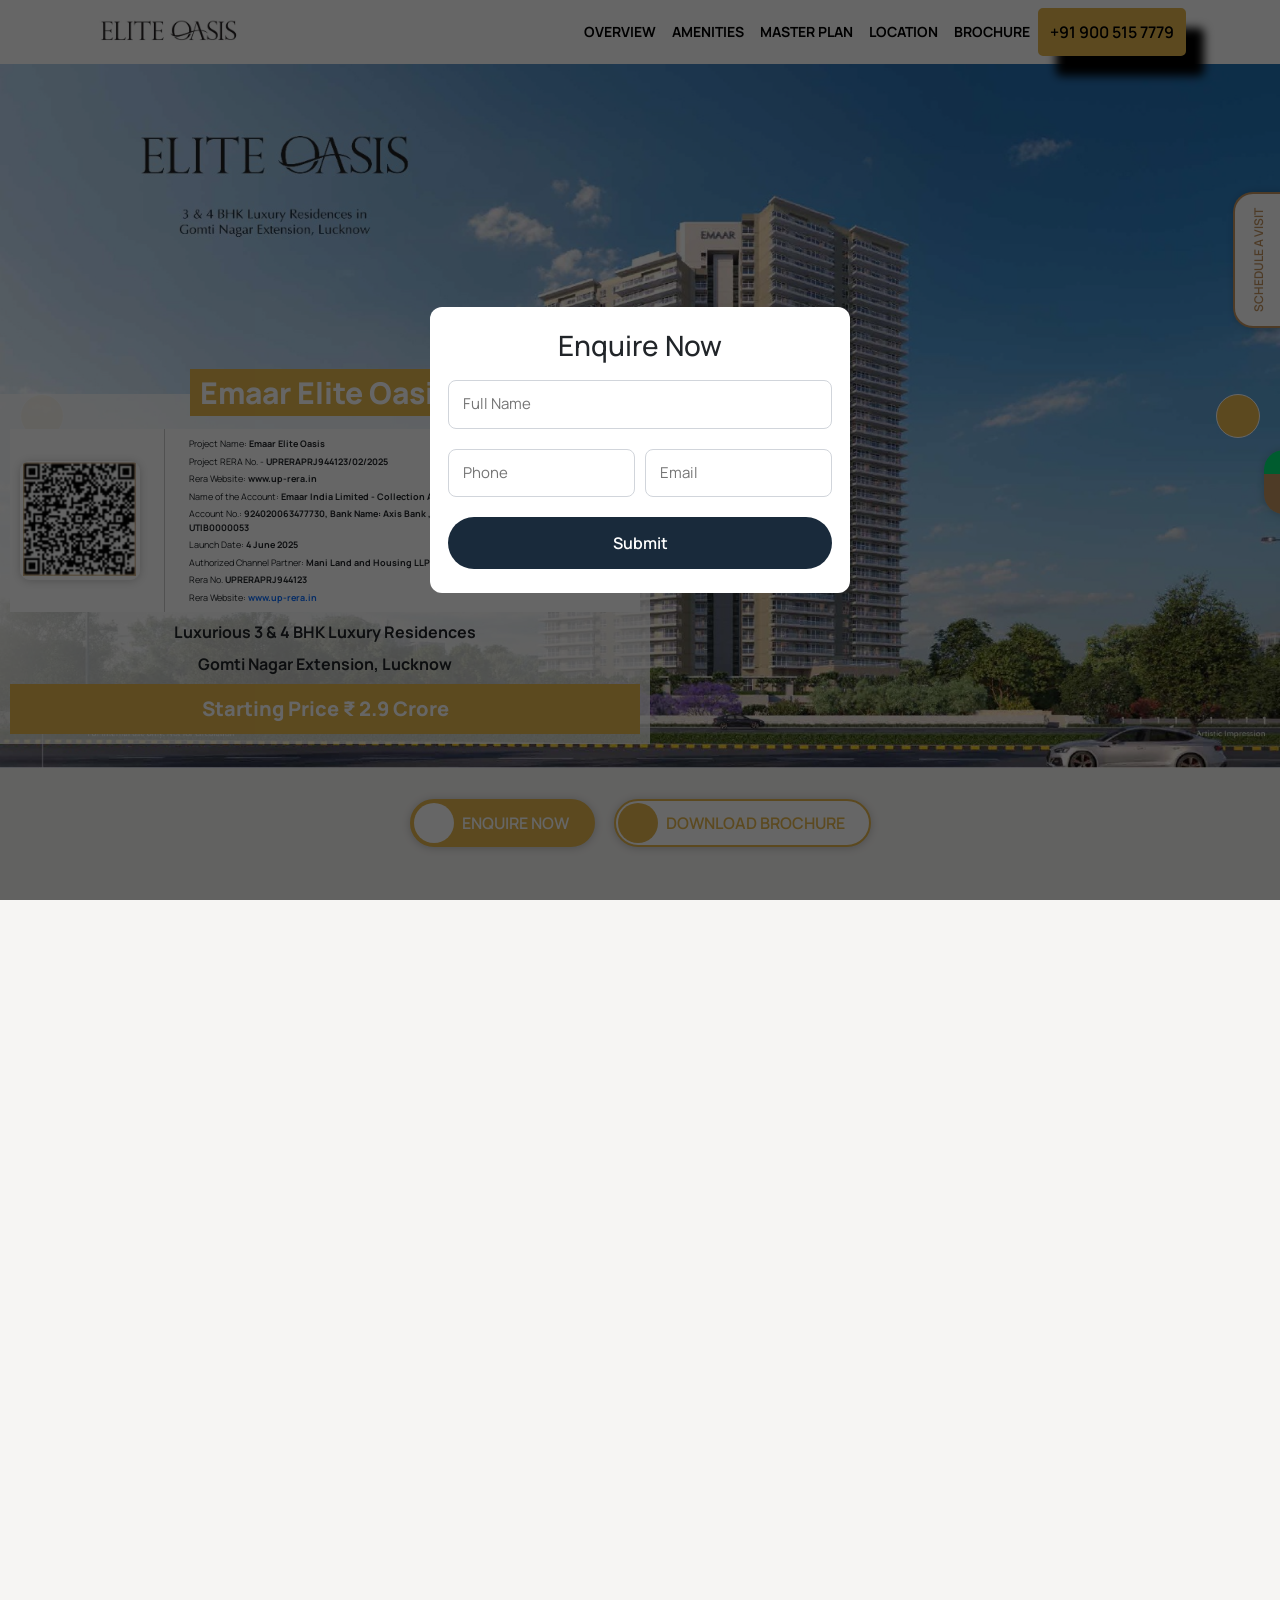
==== commit 46dc5f36: "tag 8" ====
--- a/index.html
+++ b/index.html
@@ -65,6 +65,36 @@
         fbq('track', 'PageView');
     </script>
     <!-- End Meta Pixel Code -->
+
+
+    <style>
+        .ig-reel-wrapper {
+            height: 100vh;
+            /* Full viewport height */
+            display: flex;
+            justify-content: center;
+            align-items: center;
+            background: #000;
+            /* Optional: black background for full-screen feel */
+        }
+
+        .ig-reel-wrapper .instagram-media {
+            max-width: 100% !important;
+            /* Ensure it doesn't exceed container */
+            width: 100% !important;
+            height: 100% !important;
+            /* Force full height */
+            min-width: 0 !important;
+            /* Override min-width if needed */
+        }
+
+        /* Target the internal iframe rendered by Instagram's script */
+        .ig-reel-wrapper iframe {
+            width: 100% !important;
+            height: 100% !important;
+            max-width: 100% !important;
+        }
+    </style>
 </head>
 
 <body id="myDiv">
@@ -240,7 +270,9 @@
                 lifestyle.
                 Emaar Elite Oasis Lucknow is a perfect property for anyone who is searching for a dream home in Lucknow.
                 Enjoy the best of both worlds with nature and city in a luxury living.</div>
+
         </div>
+
     </section>
     <!-- End Content -->
     <!-- Start Project approved -->
@@ -327,6 +359,7 @@
                     Do you have any queries or would you like more information? Please feel free to connect with our
                     team of experts. Our dedicated site representative will promptly reach out to assist you.
                 </div>
+
             </div>
             <div class="contact-body">
                 <!-- ==== Emaar Elite Oasis ENQUIRY FORM ==== -->
@@ -465,52 +498,47 @@
     </section>
     <!-- Ebd Get in Touch -->
     <!-- Start Content -->
-<section style="padding: 60px 0; background: #f8f9fa;">
-    <div class="container">
-        <h4 class="section-heading text-center text-uppercase fw-bold mb-5" >
-            Why Choose Emaar Elite Oasis?
-        </h4>
-
-        <!-- Flex row container -->
-        <div style="display: flex; flex-wrap: wrap; align-items: center; gap: 0; margin: 0 -15px;">
-            
-            <!-- Video Column (Left) -->
-      <div style="flex: 1 1 50%; padding: 0 15px; min-width: 300px; box-sizing: border-box;">
-    <div style="position: relative; width: 100%; height: 0; padding-bottom: 56.25%; background: #d1d5db; overflow: hidden;">
-        <video 
-            autoplay 
-
-            playsinline 
-            loop 
-            style="
-                position: absolute;
-                top: 50%;
-                left: 50%;
-                width: auto;
-                height: 100%;
-                object-fit: cover;
-                object-position: center;
-                transform: translate(-50%, -50%);
-            ">
-            <source src="assets/Images/emaar/IMG_1204.MOV" type="video/mp4">
-            Your browser does not support the video tag.
-        </video>
-    </div>
-</div>
-
-            <!-- Text Column (Right) -->
-            <div style="flex: 1 1 50%; padding: 0 15px; min-width: 300px; box-sizing: border-box; display: flex; align-items: center;">
-                <div class="sub-heading">
-                    Choose Emaar Elite Oasis for a luxurious, tranquil, and connected lifestyle in a prime
-                    Lucknow location, thanks to its modern amenities, high-quality construction, and strategic
-                    positioning. The project offers spacious 3 and 4 BHK residences with resort-like amenities
-                    and a strong focus on comfort and an enriched living experience.
-                </div>
-            </div>
-
+    <section style="padding: 60px 0; background: #f8f9fa;">
+        <div class="container">
+            <h4 class="section-heading text-center text-uppercase fw-bold mb-5">
+                Why Choose Emaar Elite Oasis?
+            </h4>
+
+            <!-- Flex row container -->
+            <div style="display: flex; flex-wrap: wrap; align-items: center; justify-content: center; gap: 0; margin: 0 -15px;">
+
+                <!-- Video Column (Left) -->
+                <div style="flex: 1 1 50%; padding: 0 15px; min-width: 300px; box-sizing: border-box; "
+                    class="justify-content-center align-items-center">
+
+                    <!-- <div class="justify-content-center align-items-center" style="position: relative; width: 100%; height: 0; padding-bottom: 56.25%; background: #d1d5db; overflow: hidden;"> -->
+                        <blockquote class="instagram-media"
+                            data-instgrm-permalink="https://www.instagram.com/reel/DSNS0nmkmkx/"
+
+                            >
+                            <!-- Instagram will replace this with the player; no need for inner placeholders -->
+                            <a href="https://www.instagram.com/reel/DSNS0nmkmkx/">View on Instagram</a>
+                        </blockquote>
+                    <!-- </div> -->
+
+                    <script async src="//www.instagram.com/embed.js"></script>
+
+
+                </div>
+
+                <!-- Text Column (Right) -->
+                <div style="flex: 1 1 50%; padding: 0 15px; min-width: 300px; box-sizing: border-box; display: flex; align-items: center;">
+                    <div class="sub-heading">
+                        Choose Emaar Elite Oasis for a luxurious, tranquil, and connected lifestyle in a prime
+                        Lucknow location, thanks to its modern amenities, high-quality construction, and strategic
+                        positioning. The project offers spacious 3 and 4 BHK residences with resort-like amenities
+                        and a strong focus on comfort and an enriched living experience.
+                    </div>
+                </div>
+
+            </div>
         </div>
-    </div>
-</section>
+    </section>
 
     <!-- End Content -->
     <!-- Start Overview -->
@@ -523,6 +551,7 @@
                     luxurious residential projects in Lucknow brought to you by Emaar Elite Oasis, a trusted name in the
                     real
                     estate industry.</div>
+
             </div>
             <div class="overview-body">
                 <div class="overview-video video-wrapper">
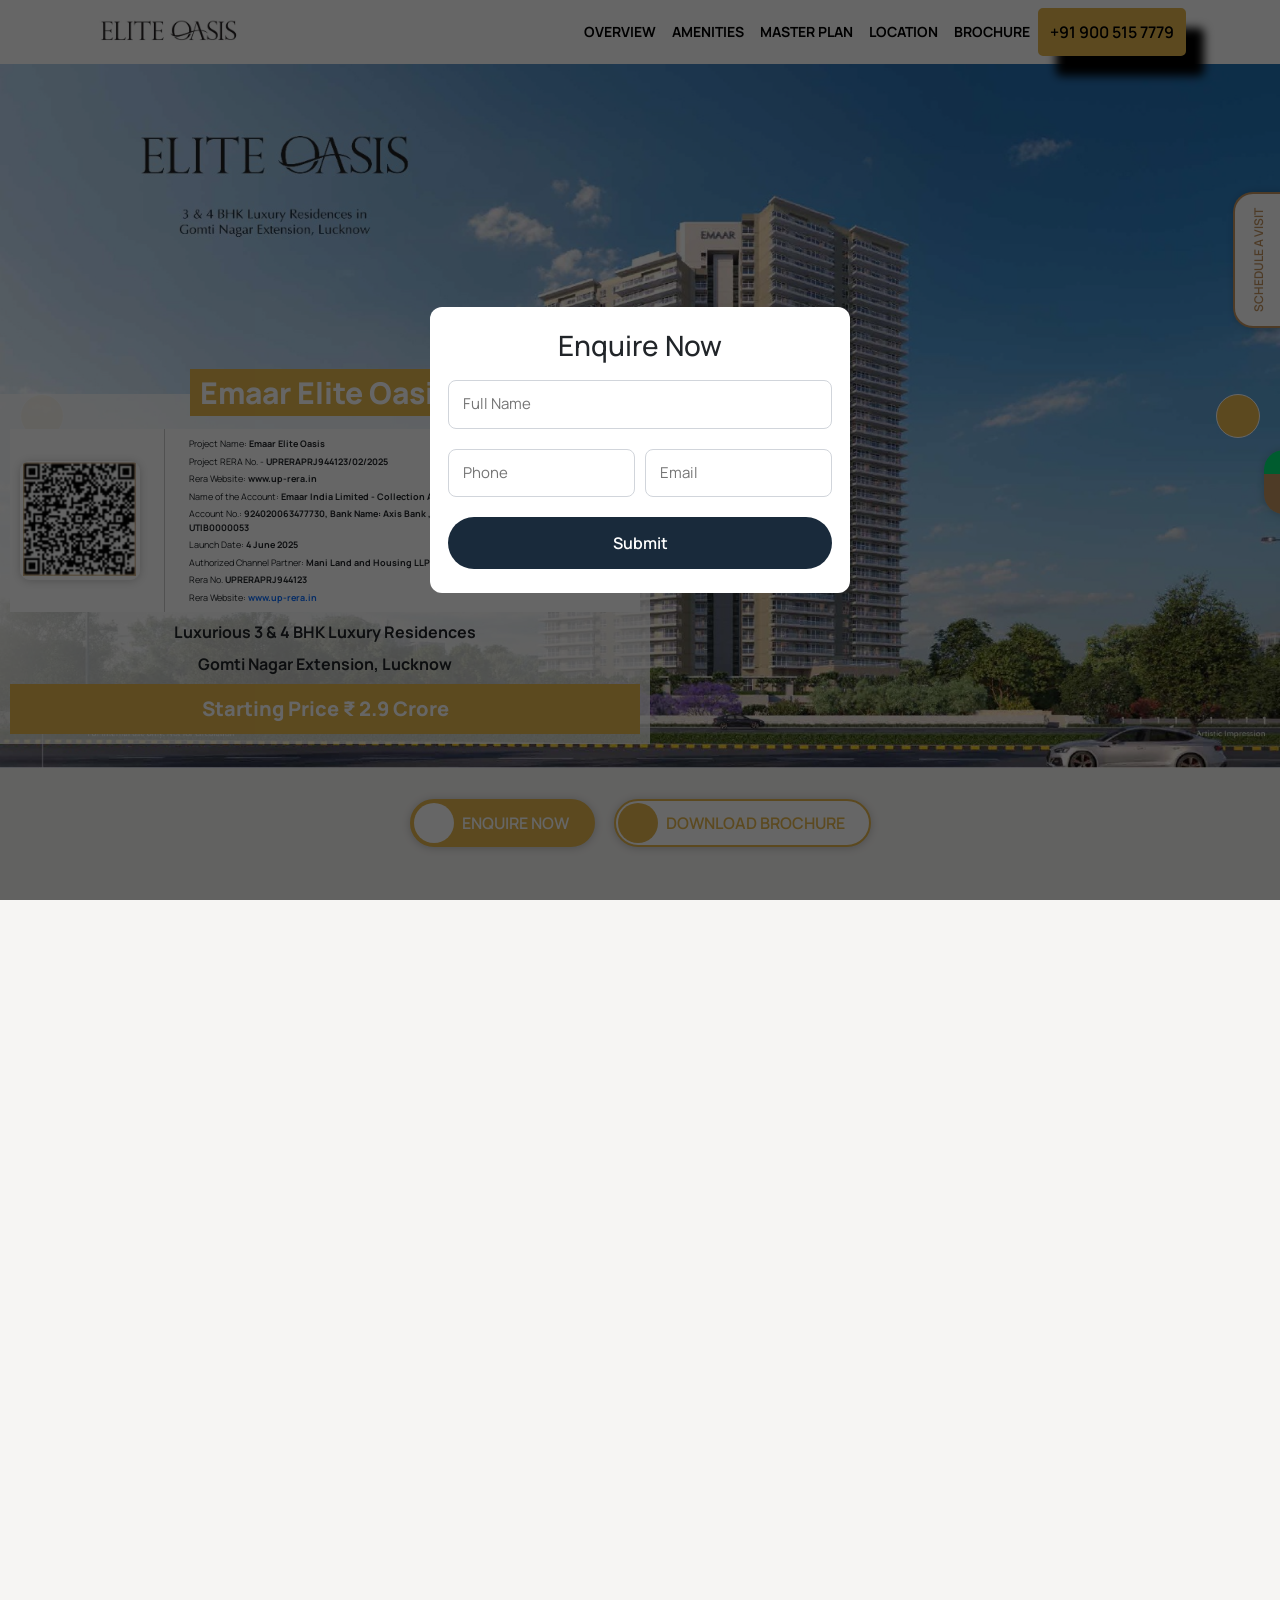
==== commit d0e4d985: "tag 9" ====
--- a/index.html
+++ b/index.html
@@ -17,6 +17,7 @@
     <link href="https://cdn.jsdelivr.net/npm/remixicon@4.3.0/fonts/remixicon.css" rel="stylesheet" />
     <script src='//forms.cdn.sell.do/t/64e8470c4443ae6d5f19f377.js'></script>
     <link rel="stylesheet" href="assets/CSS/style.css">
+                        <script async src="//www.instagram.com/embed.js"></script>
     <!-- Google tag (gtag.js) -->
     <script async src="https://www.googletagmanager.com/gtag/js?id=G-RKTCXSE7PN"></script>
     <script>
@@ -441,7 +442,7 @@
                                 rating: 0,
                                 status: 'Fresh',
                                 property1: bhk,
-                                lead_source_1: 'Emaar Elite Oasis',
+                                lead_source_1: 'Emaar Elite Oasis Website',
                             },
                             actions: []
                         };
@@ -498,7 +499,7 @@
     </section>
     <!-- Ebd Get in Touch -->
     <!-- Start Content -->
-    <section style="padding: 60px 0; background: #f8f9fa;">
+    <section style="background: #f8f9fa;">
         <div class="container">
             <h4 class="section-heading text-center text-uppercase fw-bold mb-5">
                 Why Choose Emaar Elite Oasis?
@@ -507,24 +508,7 @@
             <!-- Flex row container -->
             <div style="display: flex; flex-wrap: wrap; align-items: center; justify-content: center; gap: 0; margin: 0 -15px;">
 
-                <!-- Video Column (Left) -->
-                <div style="flex: 1 1 50%; padding: 0 15px; min-width: 300px; box-sizing: border-box; "
-                    class="justify-content-center align-items-center">
-
-                    <!-- <div class="justify-content-center align-items-center" style="position: relative; width: 100%; height: 0; padding-bottom: 56.25%; background: #d1d5db; overflow: hidden;"> -->
-                        <blockquote class="instagram-media"
-                            data-instgrm-permalink="https://www.instagram.com/reel/DSNS0nmkmkx/"
-
-                            >
-                            <!-- Instagram will replace this with the player; no need for inner placeholders -->
-                            <a href="https://www.instagram.com/reel/DSNS0nmkmkx/">View on Instagram</a>
-                        </blockquote>
-                    <!-- </div> -->
-
-                    <script async src="//www.instagram.com/embed.js"></script>
-
-
-                </div>
+
 
                 <!-- Text Column (Right) -->
                 <div style="flex: 1 1 50%; padding: 0 15px; min-width: 300px; box-sizing: border-box; display: flex; align-items: center;">
@@ -1298,10 +1282,25 @@
                     Elevate. We are crafting a lifestyle immersed in the vibrancy of Lucknow's bustling hotspots so you
                     can discover a neighbourhood that's as dynamic as you are.</div>
             </div>
-            <iframe
-                src="https://www.google.com/maps/embed?pb=!1m18!1m12!1m3!1d3560.790443697975!2d81.00369097512294!3d26.814800376705723!2m3!1f0!2f0!3f0!3m2!1i1024!2i768!4f13.1!3m3!1m2!1s0x399be340f4353bd7%3A0x695b2c6fde0c7161!2sEmaar%20India%20-%20Elite%20Oasis!5e0!3m2!1sen!2sin!4v1764742368232!5m2!1sen!2sin"
-                width="100%" height="450" style="border:0;" allowfullscreen="" loading="lazy"
-                referrerpolicy="no-referrer-when-downgrade"></iframe>
+
+                        <div class="location-media ">
+                            <div class="instagram-wrapper align-self-center">
+                                <blockquote class="instagram-media" data-instgrm-permalink="https://www.instagram.com/reel/DSNS0nmkmkx/"
+                                style="min-width: 23rem !important;"
+                                >
+                                    <!-- Instagram will replace this with the player; no need for inner placeholders -->
+                                    <a href="https://www.instagram.com/reel/DSNS0nmkmkx/">View on Instagram</a>
+                                </blockquote>
+                            </div>
+
+                            <div class="map-wrapper align-self-center">
+                                <iframe
+                                    src="https://www.google.com/maps/embed?pb=!1m18!1m12!1m3!1d3560.790443697975!2d81.00369097512294!3d26.814800376705723!2m3!1f0!2f0!3f0!3m2!1i1024!2i768!4f13.1!3m3!1m2!1s0x399be340f4353bd7%3A0x695b2c6fde0c7161!2sEmaar%20India%20-%20Elite%20Oasis!5e0!3m2!1sen!2sin!4v1764742368232!5m2!1sen!2sin"
+                                    width="100%" height="100%" style="border:0;" allowfullscreen="" loading="lazy"
+                                    referrerpolicy="no-referrer-when-downgrade"></iframe>
+                            </div>
+                        </div>
+                </div>
         </div>
     </section>
 
@@ -1583,7 +1582,7 @@
                                     rating: 0,
                                     status: 'Fresh',
                                     property1: bhk,
-                                    lead_source_1: 'Emaar Elite Oasis',
+                                    lead_source_1: 'Emaar Elite Oasis Website',
                                 },
                                 actions: []
                             };
@@ -1998,7 +1997,7 @@
                         rating: 0,
                         status: 'Fresh',
                         property1: 'Popup Enquiry',
-                        lead_source_1: 'Emaar Elite Oasis',
+                        lead_source_1: 'Emaar Elite Oasis Website',
                     },
                     actions: []
                 };
--- a/assets/CSS/style.css
+++ b/assets/CSS/style.css
@@ -398,6 +398,47 @@
 
 #popup .popup {
     height: auto;
+}
+
+/* Location media: Instagram reel + Google Map responsive layout */
+.location-media {
+    display: flex;
+    gap: 20px;
+    align-items: flex-start;
+    margin-top: 20px;
+}
+.location-media .instagram-wrapper {
+    flex: 0 0 30%;
+    max-width: 30%;
+}
+.location-media .instagram-wrapper .instagram-media {
+    width: 100% !important;
+}
+.location-media .map-wrapper {
+    flex: 1 1 70%;
+    max-width: 70%;
+    min-width: 0;
+}
+.location-media .map-wrapper iframe {
+    width: 100%;
+    height: 450px;
+    border: 0;
+    display: block;
+}
+
+@media (max-width: 767px) {
+    .location-media {
+        flex-direction: column;
+        gap: 12px;
+    }
+    .location-media .instagram-wrapper,
+    .location-media .map-wrapper {
+        flex: 0 0 100%;
+        max-width: 100%;
+    }
+    .location-media .map-wrapper iframe {
+        height: 350px;
+    }
 }
 
 .popup img {
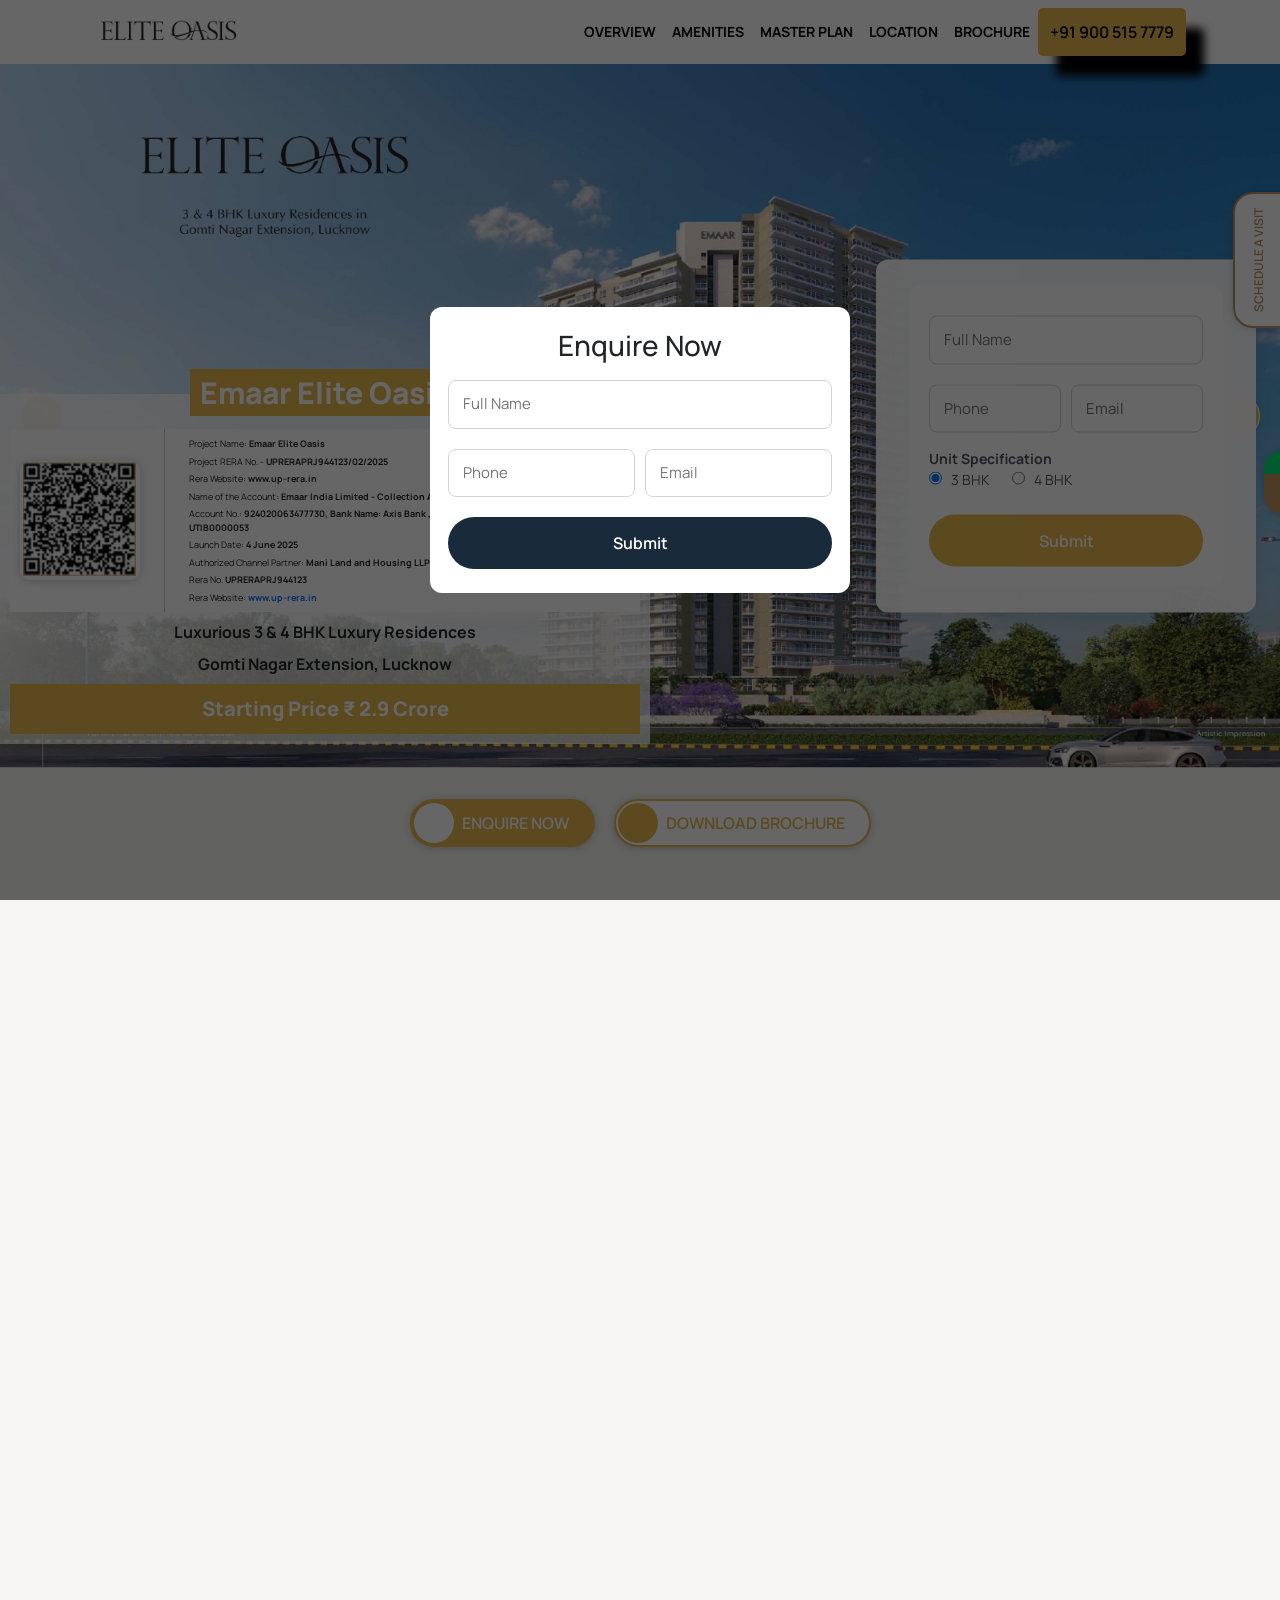
==== commit 435f2f0d: "form 2" ====
--- a/index.html
+++ b/index.html
@@ -157,6 +157,7 @@
     <!-- End Header -->
     <!-- Start banner Slider -->
     <section id="banner-slider">
+        <div class="">
         <div class="position-relative">
             <div class="swiper banner-slider">
                 <div class="swiper-wrapper">
@@ -218,7 +219,137 @@
                         data-form-id='66ebcdbd58f1e7d0979cc4d4'></script>
                 </div> -->
             </div>
+        <div class="contact-body">
+                <!-- ==== Emaar Elite Oasis ENQUIRY FORM ==== -->
+                <form id="telecrmForm" style="
+      max-width:90%; margin:10px auto; padding:20px;
+      background:#fff; border-radius:12px; 
+      font-family:'Segoe UI',Arial,sans-serif; text-align:center;
+    ">
+                    <!-- <h2 style="margin:0 0 20px; font-weight:600; color:#1a1a1a;">Emaar Elite Oasis</h2> -->
+
+                    <!-- Full Name -->
+                    <input type="text" id="fullName" name="fullName" placeholder="Full Name" required style="width:100%; padding:12px 14px; margin:10px 0;
+                border:1px solid #d1d5db; border-radius:8px; font-size:15px;">
+
+                    <div style="display:flex; gap:10px; margin:10px 0;">
+                        <!-- Phone (with flag) -->
+                        <div style="flex:1; position:relative;">
+
+                            <input type="tel" id="phone" name="phone" placeholder="Phone" required style="width:100%; padding:12px 14px;
+                    border:1px solid #d1d5db; border-radius:8px; font-size:15px;">
+                        </div>
+
+                        <!-- Email -->
+                        <div style="flex:1; position:relative;">
+                            <input type="email" id="email" name="email" placeholder="Email" required style="width: 100%; padding:12px 14px;
+                  border:1px solid #d1d5db; border-radius:8px; font-size:15px;">
+                        </div>
+                    </div>
+
+                    <!-- Unit Specification -->
+                    <div style="margin:15px 0; text-align:left; font-size:14px; color:#4b5563;">
+                        <strong>Unit Specification</strong><br>
+                        <!-- <label style="margin-right:20px; cursor:pointer;">
+                            <input type="radio" name="bhk" value="2.5 BHK" style="margin-right:6px;"> 2.5 BHK
+                        </label> -->
+                        <label style="margin-right:20px; cursor:pointer;">
+                            <input type="radio" name="bhk" value="3 BHK" checked style="margin-right:6px;"> 3 BHK
+                        </label>
+                        <label style="cursor:pointer;">
+                            <input type="radio" name="bhk" value="3.5 BHK" style="margin-right:6px;"> 4 BHK
+                        </label>
+                    </div>
+
+                    <!-- Submit Button -->
+                    <button type="submit" id="submitBtn" style="
+            width:100%; padding:14px; margin-top:10px;
+            background:#e6b84e; color:white; border:none; border-radius:50px;
+            font-weight:600; font-size:16px; cursor:pointer;
+          ">Submit</button>
+                </form>
+
+                <script>
+                    // ==== CONFIG: ONLY CHANGE THESE TWO LINES ====
+                    const ENTERPRISE_ID = '67a7003330262522224668d2';
+                    const API_TOKEN = '03ca4169-eee1-4d26-8f33-aa496f0078001763095481413:510dcbfb-bead-4c2f-a7f2-c85f461be485';
+                    // // ==============================================
+
+                    const ENDPOINT = `https://next.telecrm.in/autoupdate/v2/enterprise/${ENTERPRISE_ID}/lead`;
+
+                    document.getElementById('telecrmForm').addEventListener('submit', async (e) => {
+                        e.preventDefault(); // Stop normal form submit
+
+                        // Collect values
+                        const name = document.getElementById('fullName').value.trim();
+                        const email = document.getElementById('email').value.trim();
+                        const phoneInput = document.getElementById('phone').value.trim();
+                        const bhk = Array.from(document.querySelectorAll('input[name="bhk"]:checked'))
+                            .map(cb => cb.value).join(', ') || 'Not selected';
+
+                        // Build clean phone with +91
+                        const phone = '+91' + phoneInput.replace(/\D/g, '');
+
+                        // Build TeleCRM payload
+                        const payload = {
+                            fields: {
+                                name: name,
+                                phone: phone,
+                                email: email,
+                                rating: 0,
+                                status: 'Fresh',
+                                property1: bhk,
+                                lead_source_1: 'Emaar Elite Oasis Website',
+                            },
+                            actions: []
+                        };
+
+                        console.log('Sending to TeleCRM:', payload);
+
+                        try {
+                            const res = await fetch(ENDPOINT, {
+                                method: 'POST',
+                                headers: {
+                                    'Content-Type': 'application/json',
+                                    'Authorization': `Bearer ${API_TOKEN}`
+                                },
+                                body: JSON.stringify(payload)
+                            });
+
+                            const responseText = await res.text();
+                            console.log('Response:', res.status, responseText);
+
+                            if (res.ok) {
+                                // 1. Download PDF
+                                const link = document.createElement('a');
+                                link.href = "Emaar Elite Oasis Brochure.pdf";
+                                link.download = 'Emaar_Elite_Oasis_Brochure.pdf'; // Optional: custom filename
+                                document.body.appendChild(link);
+                                link.click();
+                                document.body.removeChild(link);
+
+                                // 2. Close popup using your existing function
+                                setTimeout(() => {
+                                    if (typeof closePop === 'function') {
+                                        closePop();
+                                    }
+                                }, 300); // Small delay to ensure download starts
+                                // Redirect to thank you page
+                                window.location.href = 'thank-you.html';
+                                e.target.reset(); // Clears all inputs (works because it's a <form>)
+                            } else {
+                                console.error('Error Response:', res.status, responseText);
+                                // alert(`Error ${res.status}: ${responseText || 'Failed to send.'}`);
+                            }
+                        } catch (err) {
+                            console.error('Network/API Error:', err);
+                            alert('Connection failed. Check internet or console (F12).');
+                        }
+                    });
+                </script>
+            </div>
         </div>
+
         <div class="mt-3 row justify-content-center align-items-center">
             <div class="col-12 text-center">
                 <a href="tel:9005157779" class="inquiry-btn contact-option">
@@ -352,151 +483,7 @@
     </section>
     <!-- End Project approved  -->
     <!-- Start Get in Touch -->
-    <section id="contact">
-        <div class="container">
-            <div class="conact-heading">
-                <h4 class="section-heading">Get In Touch</h4>
-                <div class="sub-heading">
-                    Do you have any queries or would you like more information? Please feel free to connect with our
-                    team of experts. Our dedicated site representative will promptly reach out to assist you.
-                </div>
-
-            </div>
-            <div class="contact-body">
-                <!-- ==== Emaar Elite Oasis ENQUIRY FORM ==== -->
-                <form id="telecrmForm" style="
-      max-width:90%; margin:10px auto; padding:20px;
-      background:#fff; border-radius:12px; 
-      font-family:'Segoe UI',Arial,sans-serif; text-align:center;
-    ">
-                    <!-- <h2 style="margin:0 0 20px; font-weight:600; color:#1a1a1a;">Emaar Elite Oasis</h2> -->
-
-                    <!-- Full Name -->
-                    <input type="text" id="fullName" name="fullName" placeholder="Full Name" required style="width:100%; padding:12px 14px; margin:10px 0;
-                border:1px solid #d1d5db; border-radius:8px; font-size:15px;">
-
-                    <div style="display:flex; gap:10px; margin:10px 0;">
-                        <!-- Phone (with flag) -->
-                        <div style="flex:1; position:relative;">
-
-                            <input type="tel" id="phone" name="phone" placeholder="Phone" required style="width:100%; padding:12px 14px;
-                    border:1px solid #d1d5db; border-radius:8px; font-size:15px;">
-                        </div>
-
-                        <!-- Email -->
-                        <div style="flex:1; position:relative;">
-                            <input type="email" id="email" name="email" placeholder="Email" required style="width: 100%; padding:12px 14px;
-                  border:1px solid #d1d5db; border-radius:8px; font-size:15px;">
-                        </div>
-                    </div>
-
-                    <!-- Unit Specification -->
-                    <div style="margin:15px 0; text-align:left; font-size:14px; color:#4b5563;">
-                        <strong>Unit Specification</strong><br>
-                        <!-- <label style="margin-right:20px; cursor:pointer;">
-                            <input type="radio" name="bhk" value="2.5 BHK" style="margin-right:6px;"> 2.5 BHK
-                        </label> -->
-                        <label style="margin-right:20px; cursor:pointer;">
-                            <input type="radio" name="bhk" value="3 BHK" checked style="margin-right:6px;"> 3 BHK
-                        </label>
-                        <label style="cursor:pointer;">
-                            <input type="radio" name="bhk" value="3.5 BHK" style="margin-right:6px;"> 4 BHK
-                        </label>
-                    </div>
-
-                    <!-- Submit Button -->
-                    <button type="submit" id="submitBtn" style="
-            width:100%; padding:14px; margin-top:10px;
-            background:#e6b84e; color:white; border:none; border-radius:50px;
-            font-weight:600; font-size:16px; cursor:pointer;
-          ">Submit</button>
-                </form>
-
-                <script>
-                    // ==== CONFIG: ONLY CHANGE THESE TWO LINES ====
-                    const ENTERPRISE_ID = '67a7003330262522224668d2';
-                    const API_TOKEN = '03ca4169-eee1-4d26-8f33-aa496f0078001763095481413:510dcbfb-bead-4c2f-a7f2-c85f461be485';
-                    // // ==============================================
-
-                    const ENDPOINT = `https://next.telecrm.in/autoupdate/v2/enterprise/${ENTERPRISE_ID}/lead`;
-
-                    document.getElementById('telecrmForm').addEventListener('submit', async (e) => {
-                        e.preventDefault(); // Stop normal form submit
-
-                        // Collect values
-                        const name = document.getElementById('fullName').value.trim();
-                        const email = document.getElementById('email').value.trim();
-                        const phoneInput = document.getElementById('phone').value.trim();
-                        const bhk = Array.from(document.querySelectorAll('input[name="bhk"]:checked'))
-                            .map(cb => cb.value).join(', ') || 'Not selected';
-
-                        // Build clean phone with +91
-                        const phone = '+91' + phoneInput.replace(/\D/g, '');
-
-                        // Build TeleCRM payload
-                        const payload = {
-                            fields: {
-                                name: name,
-                                phone: phone,
-                                email: email,
-                                rating: 0,
-                                status: 'Fresh',
-                                property1: bhk,
-                                lead_source_1: 'Emaar Elite Oasis Website',
-                            },
-                            actions: []
-                        };
-
-                        console.log('Sending to TeleCRM:', payload);
-
-                        try {
-                            const res = await fetch(ENDPOINT, {
-                                method: 'POST',
-                                headers: {
-                                    'Content-Type': 'application/json',
-                                    'Authorization': `Bearer ${API_TOKEN}`
-                                },
-                                body: JSON.stringify(payload)
-                            });
-
-                            const responseText = await res.text();
-                            console.log('Response:', res.status, responseText);
-
-                            if (res.ok) {
-                                // 1. Download PDF
-                                const link = document.createElement('a');
-                                link.href = "Emaar Elite Oasis Brochure.pdf";
-                                link.download = 'Emaar_Elite_Oasis_Brochure.pdf'; // Optional: custom filename
-                                document.body.appendChild(link);
-                                link.click();
-                                document.body.removeChild(link);
-
-                                // 2. Close popup using your existing function
-                                setTimeout(() => {
-                                    if (typeof closePop === 'function') {
-                                        closePop();
-                                    }
-                                }, 300); // Small delay to ensure download starts
-                                // Redirect to thank you page
-                                window.location.href = 'thank-you.html';
-                                e.target.reset(); // Clears all inputs (works because it's a <form>)
-                            } else {
-                                console.error('Error Response:', res.status, responseText);
-                                // alert(`Error ${res.status}: ${responseText || 'Failed to send.'}`);
-                            }
-                        } catch (err) {
-                            console.error('Network/API Error:', err);
-                            alert('Connection failed. Check internet or console (F12).');
-                        }
-                    });
-                </script>
-
-
-                <!-- <script src='//forms.cdn.sell.do/t/forms/64e8470c4443ae6d5f19f377/66ebcdbd58f1e7d0979cc4d4.js'
-                    data-form-id='66ebcdbd58f1e7d0979cc4d4'></script> -->
-            </div>
-        </div>
-    </section>
+
     <!-- Ebd Get in Touch -->
     <!-- Start Content -->
     <section style="background: #f8f9fa;">
@@ -1285,11 +1272,11 @@
 
                         <div class="location-media ">
                             <div class="instagram-wrapper align-self-center">
-                                <blockquote class="instagram-media" data-instgrm-permalink="https://www.instagram.com/reel/DSNS0nmkmkx/"
+                                <blockquote class="instagram-media" data-instgrm-permalink="https://www.instagram.com/reel/DSUqBvtDDaT/"
                                 style="min-width: 23rem !important;"
                                 >
                                     <!-- Instagram will replace this with the player; no need for inner placeholders -->
-                                    <a href="https://www.instagram.com/reel/DSNS0nmkmkx/">View on Instagram</a>
+                                    <a href="https://www.instagram.com/emaar_lucknow/?utm_source=ig_embed&ig_rid=9618c5e8-ea6a-4462-b4ba-b0b2a8e459bb">View on Instagram</a>
                                 </blockquote>
                             </div>
 
--- a/assets/CSS/style.css
+++ b/assets/CSS/style.css
@@ -666,7 +666,7 @@
 }
 
 .contact-body {
-    width: 100%;
+    width: 50%;
     padding: 50px;
     background: #fff;
     margin: 20px auto 0px;
@@ -2092,6 +2092,29 @@
     background-color: #ffffffc2;
 }
 
+/* Float the contact form similar to the RERA popup */
+.contact-body {
+    position: absolute;
+    right: 24px;
+    top: 50%;
+    transform: translateY(-50%);
+    width: 380px;
+    max-width: 420px;
+    box-sizing: border-box;
+    z-index: 2;
+    padding: 16px;
+    background-color: rgba(255,255,255,0.95);
+    border-radius: 12px;
+    box-shadow: 0 6px 18px rgba(0,0,0,0.08);
+    max-height: 80vh;
+    overflow: auto;
+}
+
+.contact-body form {
+    margin: 0;
+    max-width: 100%;
+}
+
 .rera-button {
     background-color: var(--primary-color);
     color: #fff;
@@ -2212,6 +2235,14 @@
         margin: 60px auto 10px auto;
         width: 90%;
         border: 1px solid #dadada;
+    }
+
+    .contact-body {
+        position: relative;
+        margin: 60px auto 10px auto;
+        width: 90%;
+        border: 1px solid #dadada;
+        box-shadow: none;
     }
 
     .image-box {
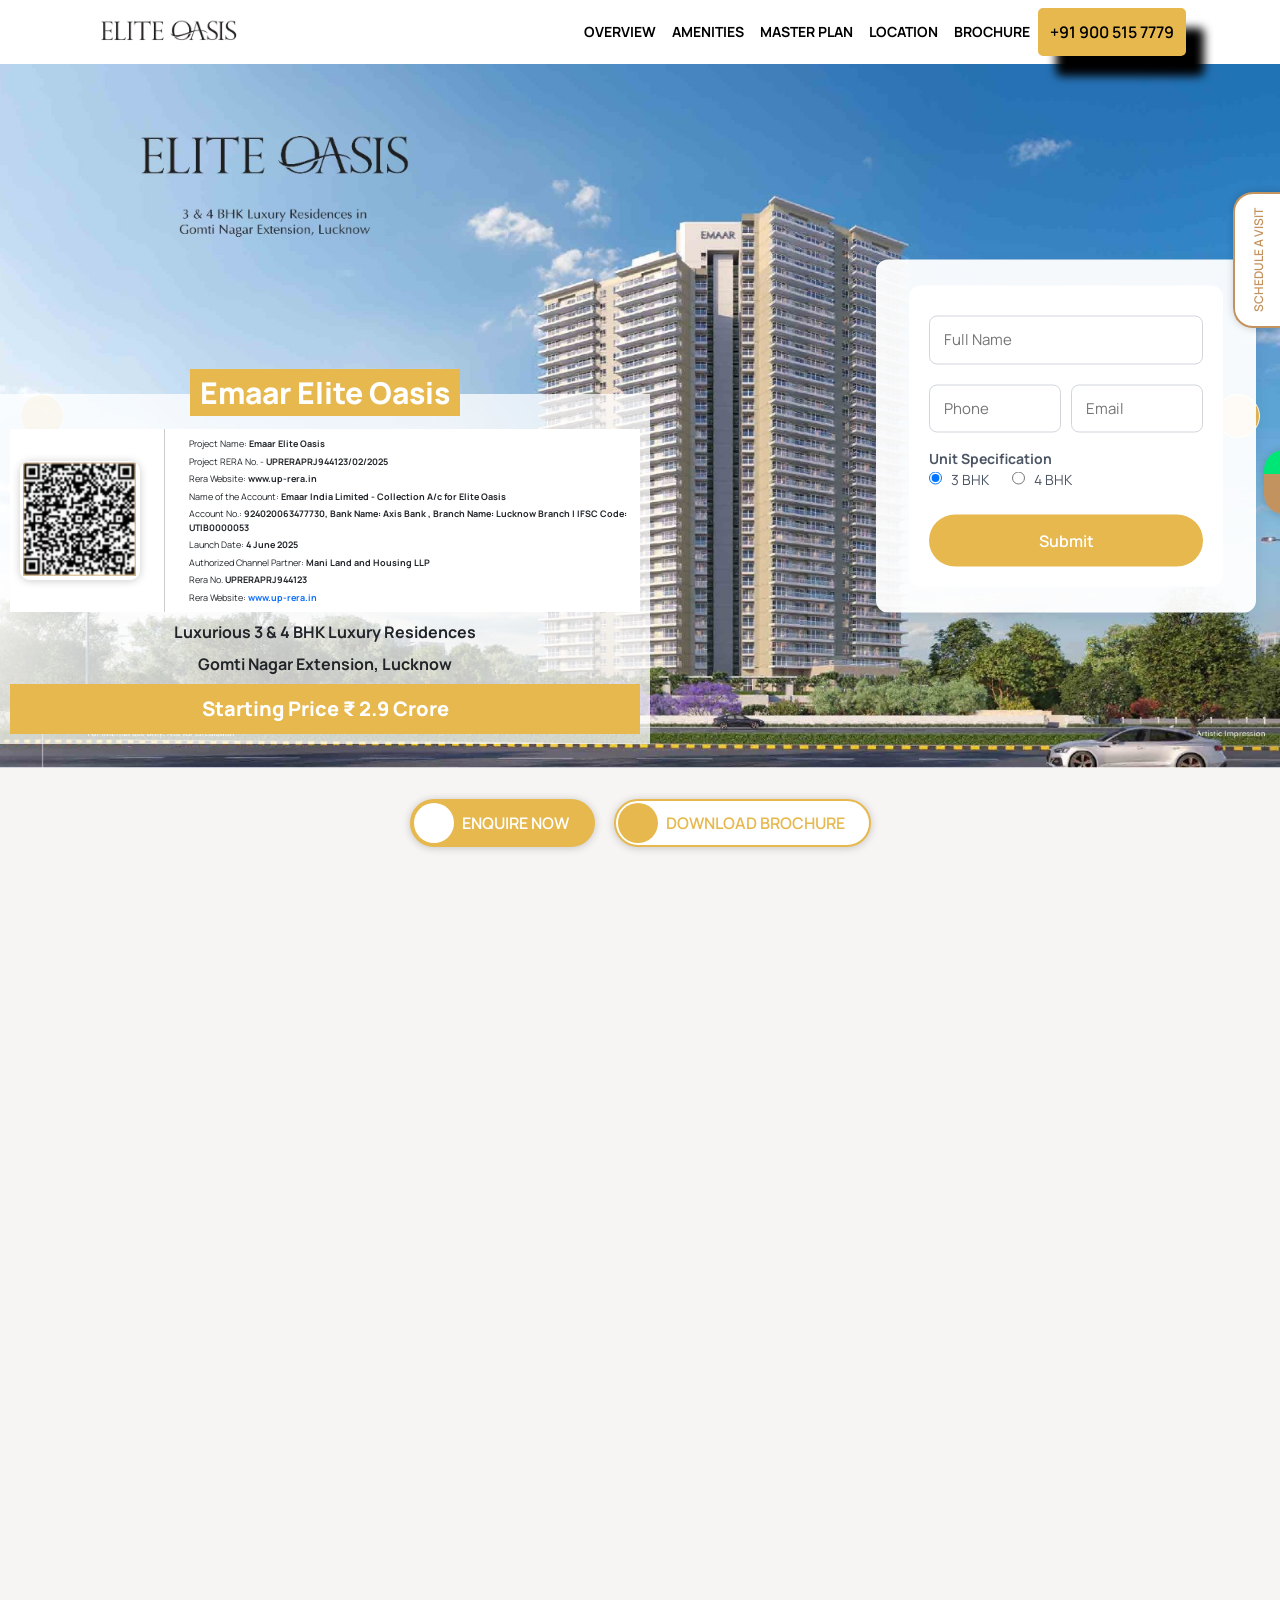
==== commit 763c56e3: "popup removed" ====
--- a/index.html
+++ b/index.html
@@ -1136,8 +1136,7 @@
             </div> -->
         </div>
     </section>
-    <!-- End Amenities -->
-    <!-- Start Gallery -->
+ 
     <section id="gallery">
         <div class="container">
             <div class="sneak-peek-heading">
@@ -1902,30 +1901,7 @@
     </script>
 
     <!-- Site entry popup: appears on first page load -->
-    <div id="entryPopup"
-        style="display:none; position:fixed; inset:0; background:rgba(0,0,0,0.6); z-index:1200; justify-content:center; align-items:center;">
-        <div style="background:#fff; width:92%; max-width:420px; border-radius:12px; padding:18px; position:relative;">
-            <button id="entryClose" aria-label="Close"
-                style="position:absolute; right:12px; top:12px; background:transparent; border:none; font-size:20px; cursor:pointer;">&times;</button>
-            <h3 style="text-align:center; margin-top:4px;">Enquire Now</h3>
-            <form id="entryForm" style="max-width:100%; margin:6px auto; text-align:center;">
-                <input type="text" id="entryFullName" name="fullName" placeholder="Full Name" required
-                    style="width:100%; padding:12px 14px; margin:10px 0; border:1px solid #d1d5db; border-radius:8px; font-size:15px;">
-                <div style="display:flex; gap:10px; margin:10px 0;">
-                    <div style="flex:1; position:relative;">
-                        <input type="tel" id="entryPhone" name="phone" placeholder="Phone" required
-                            style="width:100%; padding:12px 14px; border:1px solid #d1d5db; border-radius:8px; font-size:15px;">
-                    </div>
-                    <div style="flex:1; position:relative;">
-                        <input type="email" id="entryEmail" name="email" placeholder="Email" required
-                            style="width:100%; padding:12px 14px; border:1px solid #d1d5db; border-radius:8px; font-size:15px;">
-                    </div>
-                </div>
-                <button type="submit" id="entrySubmit"
-                    style="width:100%; padding:14px; margin-top:10px; background:#192a3b; color:white; border:none; border-radius:50px; font-weight:600; font-size:16px; cursor:pointer;">Submit</button>
-            </form>
-        </div>
-    </div>
+  
 
     <script>
         // Show entry popup when the page loads, but only once per user using localStorage
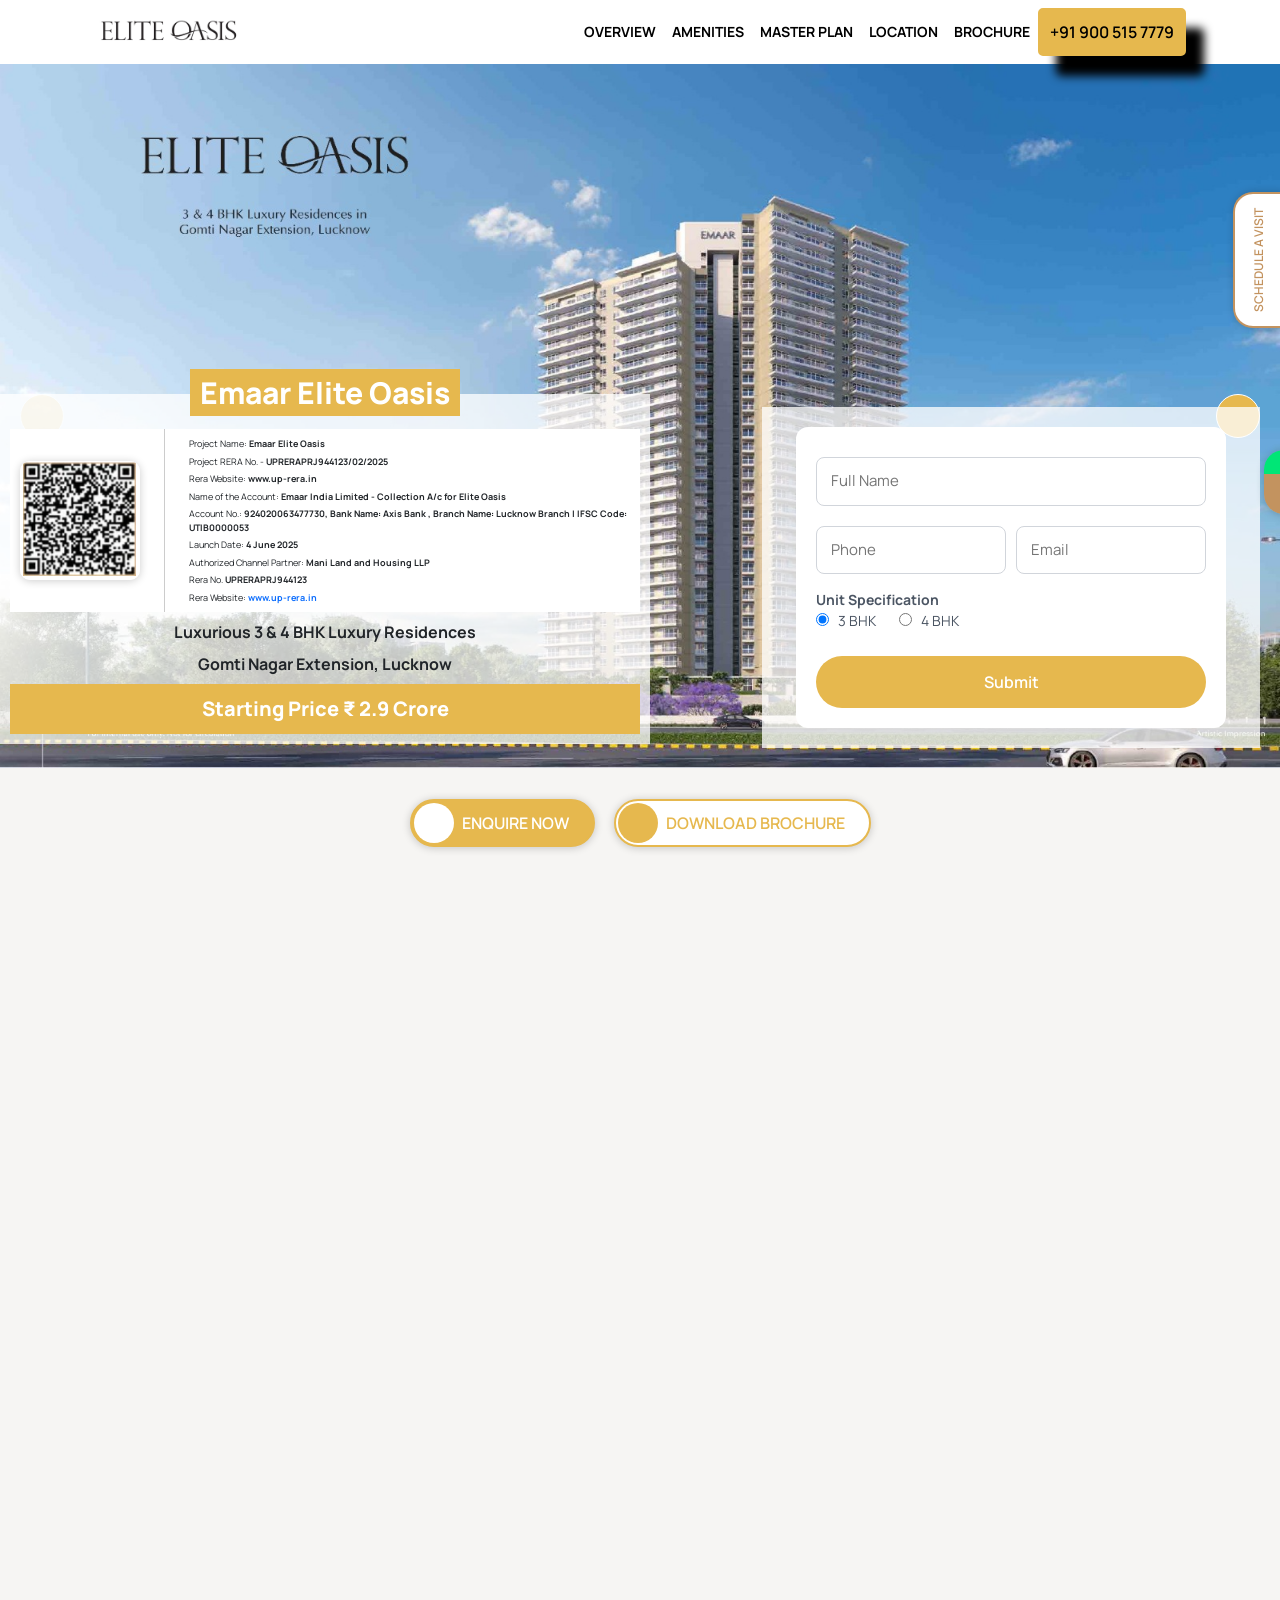
==== commit df2f75db: "popup removed 2" ====
--- a/index.html
+++ b/index.html
@@ -219,7 +219,7 @@
                         data-form-id='66ebcdbd58f1e7d0979cc4d4'></script>
                 </div> -->
             </div>
-        <div class="contact-body">
+        <div class="rera-project-popup" style="right: 0; left:auto; top: auto; bottom: 0; margin: 20px;">
                 <!-- ==== Emaar Elite Oasis ENQUIRY FORM ==== -->
                 <form id="telecrmForm" style="
       max-width:90%; margin:10px auto; padding:20px;
--- a/assets/CSS/style.css
+++ b/assets/CSS/style.css
@@ -2101,7 +2101,7 @@
     width: 380px;
     max-width: 420px;
     box-sizing: border-box;
-    z-index: 2;
+    z-index: 1;
     padding: 16px;
     background-color: rgba(255,255,255,0.95);
     border-radius: 12px;
@@ -2232,17 +2232,24 @@
 
     .rera-project-popup {
         position: relative;
-        margin: 60px auto 10px auto;
+        margin: 20px auto 10px auto; /* reduced top margin so popup doesn't push too far */
         width: 90%;
         border: 1px solid #dadada;
+        z-index: 10; /* ensure popup stays above contact form on small screens */
     }
 
     .contact-body {
         position: relative;
-        margin: 60px auto 10px auto;
+        margin: 10px auto 30px auto; /* add top spacing so it sits below the popup */
         width: 90%;
         border: 1px solid #dadada;
         box-shadow: none;
+        z-index: 5; /* lower than popup */
+    }
+
+    /* Ensure the popup title is above other elements */
+    .rera-project-title {
+        z-index: 12;
     }
 
     .image-box {
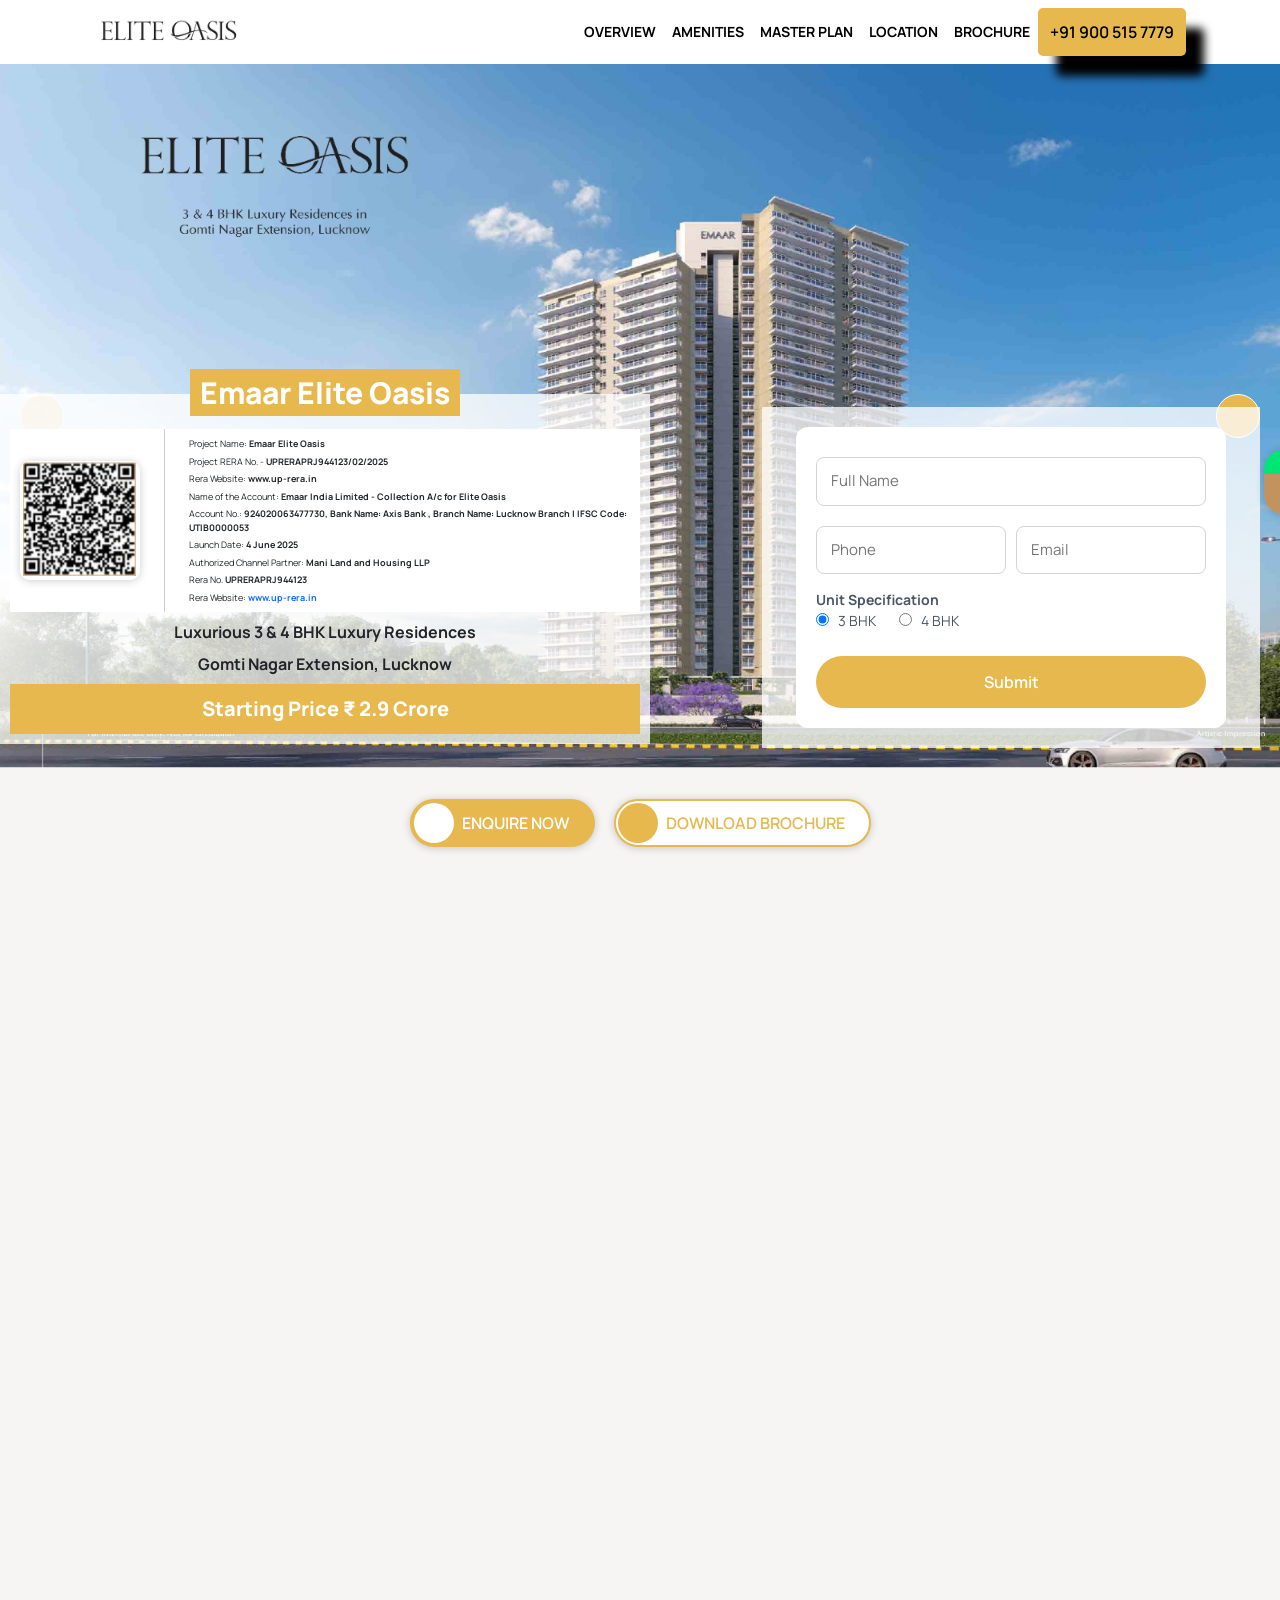
==== commit dfbe84b6: "done" ====
--- a/index.html
+++ b/index.html
@@ -156,9 +156,8 @@
     </header>
     <!-- End Header -->
     <!-- Start banner Slider -->
-    <section id="banner-slider">
-        <div class="">
-        <div class="position-relative">
+    <section id="banner-slider" >
+        <div class="position-relative" >
             <div class="swiper banner-slider">
                 <div class="swiper-wrapper">
                     <!-- <div class="swiper-slide">
@@ -1665,10 +1664,7 @@
             </div>
         </div>
     </div> -->
-    <div class="schedule-visist-info">
-        <div class="visit-infos schedule_info_props" onclick="openPop()">Schedule a visit</div>
-        <!-- <div class="visit-infos white-btn open_walkthrough_popup"><i class="ri-video-line"></i> Walkthrough</div> -->
-    </div>
+
     <div class="social-infos whatsapp-exist">
         <a href="https://wa.me/919005157779?text=Hello%2C%20I%27m%20interested%20in%20exploring Emaar Elite Oasis.%20I%27d%20like%20to%20schedule%20a%20site%20visit%20at%20your%20earliest%20convenience.%20Please%20guide%20me%20with%20the%20next%20steps.%20Thank%20you!"
             target="_blank" rel="noopner" class="social-icon-info whatsapp-btn">
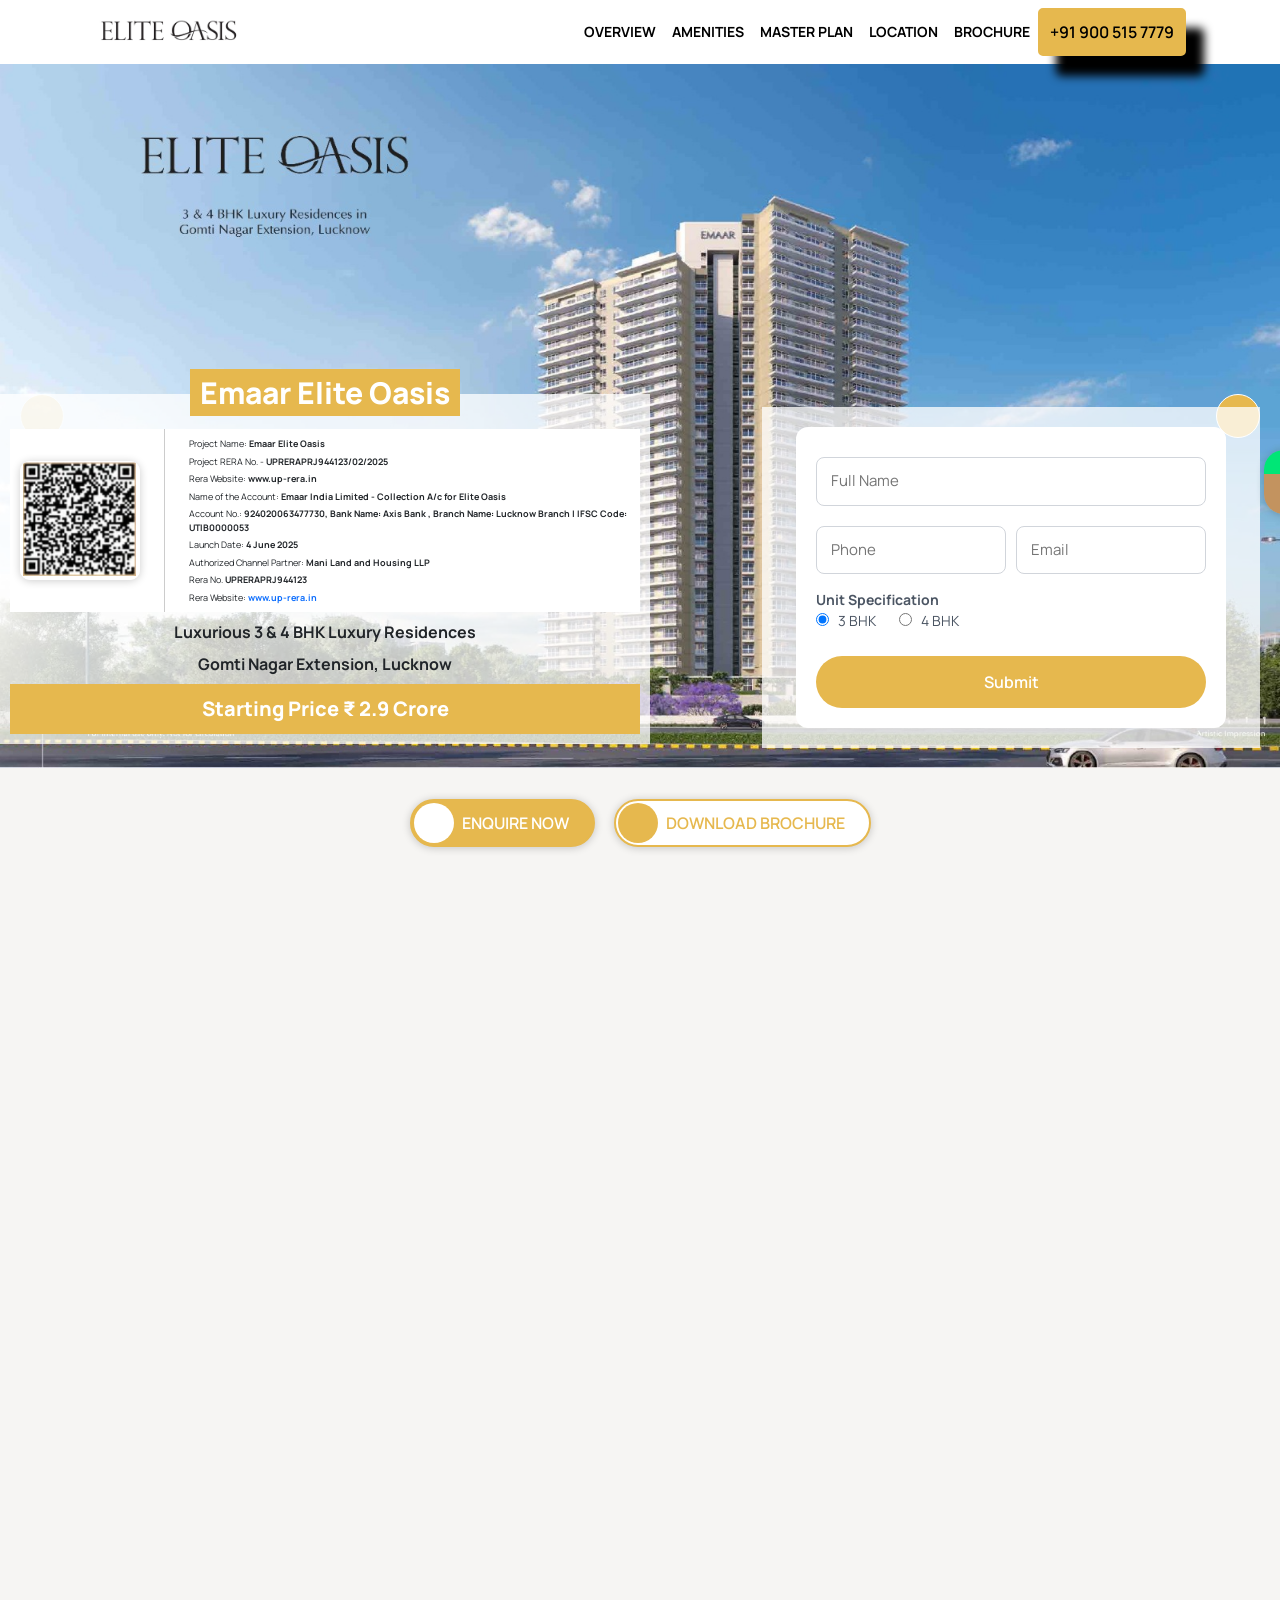
==== commit 29bf1c0a: "gtag 2" ====
--- a/index.html
+++ b/index.html
@@ -19,14 +19,16 @@
     <link rel="stylesheet" href="assets/CSS/style.css">
                         <script async src="//www.instagram.com/embed.js"></script>
     <!-- Google tag (gtag.js) -->
-    <script async src="https://www.googletagmanager.com/gtag/js?id=G-RKTCXSE7PN"></script>
-    <script>
-        window.dataLayer = window.dataLayer || [];
-        function gtag() { dataLayer.push(arguments); }
-        gtag('js', new Date());
-
-        gtag('config', 'G-RKTCXSE7PN');
-    </script>
+<!-- Google tag (gtag.js) -->
+<script async src="https://www.googletagmanager.com/gtag/js?id=AW-17277877736">
+</script>
+<script>
+  window.dataLayer = window.dataLayer || [];
+  function gtag(){dataLayer.push(arguments);}
+  gtag('js', new Date());
+
+  gtag('config', 'AW-17277877736');
+</script>
 
     <script>
         // Attempt to force autoplay for muted videos
